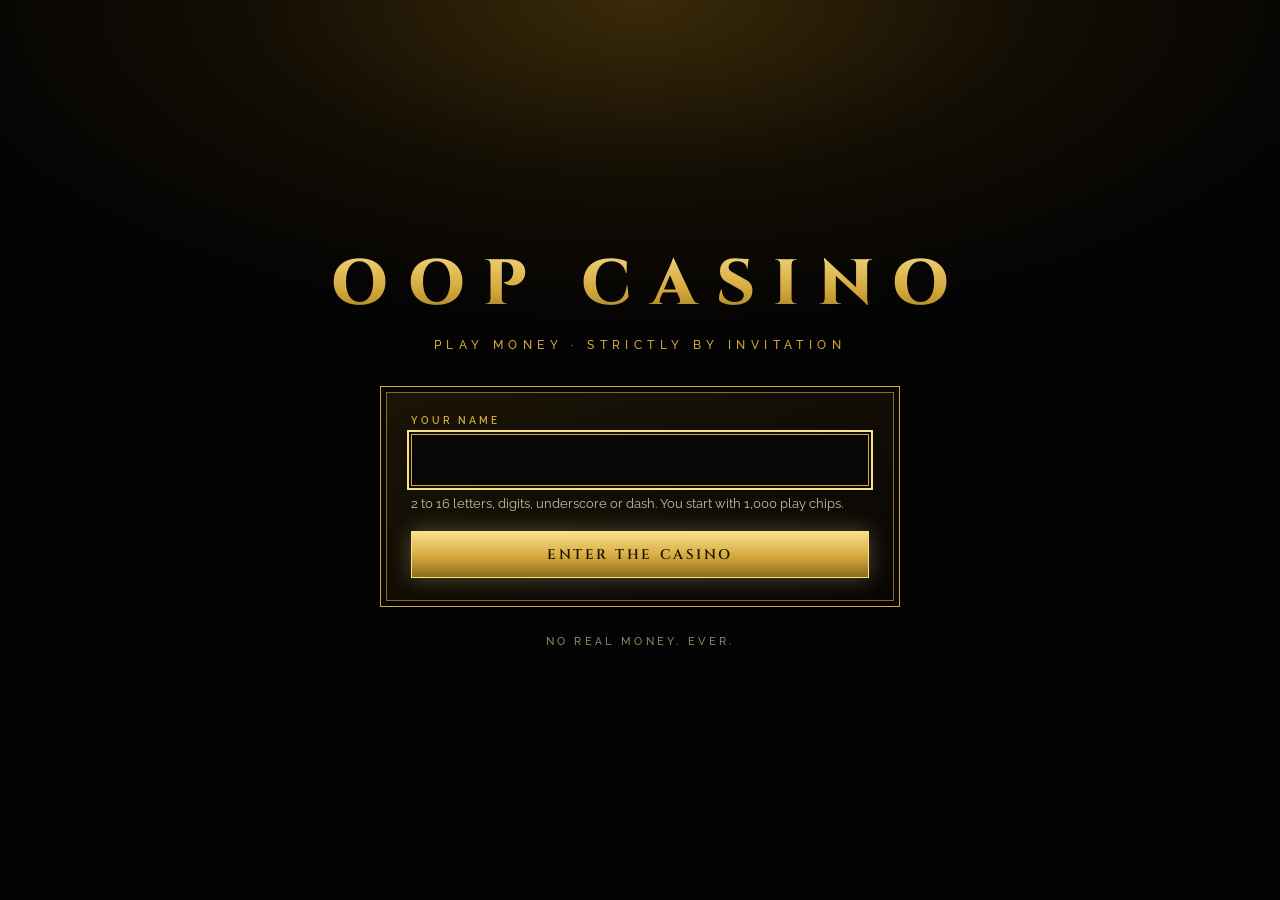
==== web/index.html @ 67c7ccb3 "Casino web app with Dockerfile for Railway deployment Co-Authored-By: Claude Opus 5.5 <noreply@anthr" ====
<!doctype html>
<html lang="en">
<head>
<meta charset="utf-8">
<meta name="viewport" content="width=device-width, initial-scale=1">
<title>OOP Casino</title>
<link rel="preconnect" href="https://fonts.googleapis.com">
<link href="https://fonts.googleapis.com/css2?family=Cinzel:wght@500;600;800&family=Raleway:wght@400;500;600;700&display=swap" rel="stylesheet">
<link rel="stylesheet" href="style.css">
<script src="app.js" defer></script>
</head>
<body>

<!-- Join screen -->
<main id="join" class="join" hidden>
  <h1 class="gold">OOP CASINO</h1>
  <p class="tagline">Play money &middot; strictly by invitation</p>
  <form id="joinForm" class="panel">
    <label for="nameInput">Your name</label>
    <input id="nameInput" class="input" type="text" maxlength="16" autocomplete="off" required>
    <p id="joinHelp" class="help">2 to 16 letters, digits, underscore or dash. You start with 1,000 play chips.</p>
    <button class="btn primary full" type="submit">Enter the casino</button>
  </form>
  <p class="fine">No real money. Ever.</p>
</main>

<!-- Lobby: list of rooms, create a room, join by code -->
<div id="lobby" class="room" hidden>
  <header class="hdr">
    <nav class="hdr-side">
      <button class="hbtn" data-drawer="rules">Rules</button>
      <button class="hbtn" data-drawer="leaderboard">Leaderboard</button>
      <button class="hbtn" data-drawer="history">History</button>
    </nav>
    <div class="brand"><h1 class="gold">OOP CASINO</h1><small>The lobby</small></div>
    <div class="hdr-side right">
      <span id="lobbyBalance" class="balance">&nbsp;</span>
      <button id="lobbyLeave" class="hbtn">Leave</button>
    </div>
  </header>
  <div class="lobby-grid">
    <section class="panel">
      <h2 class="gold">Open a room</h2>
      <form id="createForm">
        <label for="roomName">Room name</label>
        <input id="roomName" class="input" type="text" maxlength="24" autocomplete="off" placeholder="Friday night table">
        <button class="btn primary full" type="submit">Create room</button>
      </form>
      <h2 class="gold">Join with a code</h2>
      <form id="codeForm">
        <label for="roomCode">Room code</label>
        <input id="roomCode" class="input code" type="text" maxlength="5" autocomplete="off" placeholder="K7Q2X">
        <button class="btn full" type="submit">Join room</button>
      </form>
    </section>
    <section class="panel">
      <h2 class="gold">Rooms</h2>
      <div id="roomList" class="room-list"></div>
    </section>
  </div>
</div>

<!-- Table screen -->
<div id="room" class="room" hidden>
  <header class="hdr">
    <nav class="hdr-side">
      <button class="hbtn" data-drawer="rules">Rules</button>
      <button class="hbtn" data-drawer="leaderboard">Leaderboard</button>
      <button class="hbtn" data-drawer="history">History</button>
    </nav>
    <div class="brand"><h1 class="gold">OOP CASINO</h1><small id="subtitle">Play money</small></div>
    <div class="hdr-side right">
      <button id="codeBtn" class="hbtn code-chip" title="Copy the room code to invite friends">Code</button>
      <span id="balance" class="balance">&nbsp;</span>
      <button id="leaveBtn" class="hbtn">Leave room</button>
    </div>
  </header>

  <div class="middle">
    <section class="plaque" aria-label="Table log">
      <h2 class="gold">TABLE LOG</h2>
      <div id="log" class="log" aria-live="polite"></div>
    </section>
    <section class="tablearea">
      <div id="table" class="tablebox"></div>
    </section>
  </div>

  <section id="dock" class="dock" aria-live="assertive"></section>
</div>

<div id="banner" class="banner" role="status" hidden></div>

<div id="dim" class="dim" hidden></div>
<aside id="drawer" class="drawer" hidden aria-modal="true" role="dialog">
  <button id="drawerClose" class="xbtn" aria-label="Close">&times;</button>
  <div id="drawerBody"></div>
</aside>

</body>
</html>
---- web/style.css ----
/* OOP Casino - "Gold Standard" theme: black, molten gold, wine-red felt. */
:root {
  --g1: #f7e08e; --g2: #d4a93c; --g3: #8a6a1c;
  --wine: #6e1220; --wine2: #3a0912;
  --cream: #f4ead2; --muted: #c9bea2; --ink: #060505;
  --bad: #ff9aa1;
}
* { box-sizing: border-box; }
[hidden] { display: none !important; }
html, body { margin: 0; height: 100%; }
body {
  font-family: Raleway, system-ui, sans-serif; color: var(--cream);
  background: radial-gradient(ellipse 70% 45% at 50% 0, #3a2a08 0, #120d04 45%, #050404 80%) fixed, #050404;
}
button { font-family: inherit; cursor: pointer; }
button:focus-visible, input:focus-visible { outline: 2px solid var(--g1); outline-offset: 2px; }
.gold { background: linear-gradient(180deg, var(--g1), var(--g2) 55%, var(--g3)); -webkit-background-clip: text; background-clip: text; color: transparent; }

/* ---------- buttons ---------- */
.btn { font: 600 14px Cinzel, Georgia, serif; letter-spacing: .18em; text-transform: uppercase; padding: 13px 26px; min-height: 46px;
  border: 1px solid var(--g2); background: transparent; color: var(--cream); }
.btn:hover { border-color: var(--g1); }
.btn.primary { background: linear-gradient(180deg, var(--g1), var(--g2) 55%, var(--g3)); color: #1a1204; border-color: var(--g1); box-shadow: 0 0 22px rgba(247,224,142,.3); }
.btn.small { padding: 8px 14px; min-height: 36px; font-size: 11px; }
.btn.full { width: 100%; }
.btn:disabled { opacity: .35; cursor: default; }
.btn kbd { font: 500 10px Raleway, sans-serif; opacity: .65; margin-left: 6px; }
.hbtn { font: 600 11px Raleway, sans-serif; letter-spacing: .18em; text-transform: uppercase; color: var(--cream); border: 1px solid var(--g3); padding: 10px 14px; background: transparent; }
.hbtn:hover { border-color: var(--g1); }
.pill { border: 1px solid var(--g3); padding: 8px 14px; font: 600 11px Raleway, sans-serif; letter-spacing: .14em; text-transform: uppercase; color: var(--cream); background: transparent; }
.pill.on { background: var(--g2); color: #1a1204; border-color: var(--g1); }

/* ---------- join ---------- */
.join { min-height: 100%; display: flex; flex-direction: column; align-items: center; justify-content: center; padding: 24px 16px; text-align: center; }
.join h1 { margin: 0; font: 800 clamp(34px, 8vw, 64px) Cinzel, Georgia, serif; letter-spacing: .3em; padding-left: .3em; }
.tagline { margin: 10px 0 34px; font: 500 12px Raleway, sans-serif; letter-spacing: .45em; text-transform: uppercase; color: var(--g2); }
.panel { width: min(520px, 100%); text-align: left; border: 1px solid var(--g2); padding: 28px 30px;
  background: linear-gradient(160deg, #1b1406, #070605); box-shadow: inset 0 0 0 5px #070605, inset 0 0 0 6px var(--g3); }
.panel label { display: block; font: 600 10px Raleway, sans-serif; letter-spacing: .3em; text-transform: uppercase; color: var(--g2); margin-bottom: 8px; }
.input { width: 100%; height: 52px; background: #090705; border: 1px solid var(--g2); color: var(--cream); font: 500 18px Raleway, sans-serif; padding: 0 14px; }
.help { margin: 10px 0 20px; font-size: 13px; color: var(--muted); }
.help.err { color: var(--bad); }
.fine { margin-top: 28px; font: 500 11px Raleway, sans-serif; letter-spacing: .3em; text-transform: uppercase; color: #8f8466; }

/* ---------- lobby ---------- */
.lobby-grid { flex: 1; overflow-y: auto; display: grid; grid-template-columns: minmax(280px, 420px) minmax(0, 1fr); gap: 22px; align-items: start;
  width: 100%; max-width: 1200px; margin: 0 auto; padding: 26px 24px; }
.lobby-grid .panel { width: auto; }
.lobby-grid h2 { margin: 0 0 14px; font: 600 14px Cinzel, Georgia, serif; letter-spacing: .3em; text-transform: uppercase; }
.lobby-grid form { margin-bottom: 28px; display: flex; flex-direction: column; gap: 10px; }
.input.code { text-transform: uppercase; letter-spacing: .4em; font-family: Cinzel, Georgia, serif; }
.room-row { display: flex; align-items: center; gap: 14px; padding: 14px 0; border-top: 1px solid rgba(212,169,60,.22); }
.room-row .info { flex: 1; min-width: 0; }
.room-row b { display: block; font: 600 15px Cinzel, Georgia, serif; letter-spacing: .08em; white-space: nowrap; overflow: hidden; text-overflow: ellipsis; }
.room-row small { color: var(--muted); font-size: 12.5px; }
.room-row .tag { font: 600 10px Raleway, sans-serif; letter-spacing: .16em; text-transform: uppercase; padding: 4px 8px; border: 1px solid var(--g3); color: var(--g1); white-space: nowrap; }
.empty { color: var(--muted); font-size: 14px; padding: 18px 0; }
.code-chip { font-family: Cinzel, Georgia, serif; letter-spacing: .24em; color: var(--g1); }

/* ---------- room layout ---------- */
.room { height: 100%; display: flex; flex-direction: column; }
.hdr { flex: none; height: 84px; display: flex; align-items: center; justify-content: space-between; gap: 12px; padding: 0 24px; border-bottom: 1px solid var(--g3); background: linear-gradient(#000, rgba(0,0,0,.25)); }
.hdr-side { display: flex; gap: 8px; align-items: center; flex: 1; }
.hdr-side.right { justify-content: flex-end; }
.brand { text-align: center; }
.brand h1 { margin: 0; font: 800 28px Cinzel, Georgia, serif; letter-spacing: .38em; padding-left: .38em; white-space: nowrap; }
.brand small { display: block; margin-top: 3px; font: 500 10px Raleway, sans-serif; letter-spacing: .4em; text-transform: uppercase; color: var(--g2); }
.balance { font: 600 14px Cinzel, Georgia, serif; letter-spacing: .12em; color: #1a1204; background: linear-gradient(var(--g1), var(--g2) 60%, var(--g3)); padding: 10px 16px; white-space: nowrap; }

.middle { flex: 1; min-height: 0; display: grid; grid-template-columns: 290px 1fr; gap: 16px; padding: 18px 24px 0; }
.plaque { min-height: 0; display: flex; flex-direction: column; border: 1px solid var(--g2); padding: 16px 18px;
  background: linear-gradient(160deg, #1b1406, #070605); box-shadow: inset 0 0 0 5px #070605, inset 0 0 0 6px var(--g3); }
.plaque h2 { margin: 2px 0 10px; font: 600 12px Cinzel, Georgia, serif; letter-spacing: .4em; text-align: center; }
.log { flex: 1; overflow-y: auto; }
.log p { margin: 0; padding: 8px 0; border-top: 1px solid rgba(212,169,60,.22); font-size: 13.5px; line-height: 1.4; color: #e6dcc3; overflow-wrap: anywhere; }
.log p.d { color: var(--g2); font: italic 600 13px Cinzel, Georgia, serif; text-align: center; border-top: 0; padding-top: 14px; }
.log p.h { color: var(--g1); }
.log p.q { color: #a99e82; font-size: 11.5px; }
.chipcard { display: inline-block; background: var(--cream); color: #111; border-radius: 2px; padding: 0 4px; font: 700 12px Cinzel, Georgia, serif; margin: 0 1px; }
.chipcard.r { color: #a5121e; }

.tablearea { min-height: 0; display: flex; align-items: center; justify-content: center; padding: 104px 90px 64px; }
/* The table shrinks with short windows so the seats above it never reach the header. */
.tablebox { position: relative; width: min(100%, 940px, max(360px, calc((100vh - 450px) * 2.76))); aspect-ratio: 940 / 340; }

/* ---------- felt ---------- */
.felt { position: absolute; inset: 0; border-radius: 999px;
  background: radial-gradient(ellipse at 50% 40%, #8b1a2c 0, var(--wine) 45%, var(--wine2) 100%);
  box-shadow: 0 0 0 7px #0a0706, 0 0 0 9px var(--g2), 0 0 0 22px #130c06, 0 0 0 24px var(--g3), 0 40px 60px rgba(0,0,0,.8), inset 0 0 80px rgba(0,0,0,.55); }
.felt::before { content: ""; position: absolute; inset: 8%; border-radius: 999px; border: 1px dashed rgba(247,224,142,.35); }
.felt-center { position: absolute; inset: 0 0 14% 0; display: flex; flex-direction: column; align-items: center; justify-content: center; gap: 10px; text-align: center; }
.insc { font: 600 12px Cinzel, Georgia, serif; letter-spacing: .3em; color: rgba(247,224,142,.6); }
.cards-row { display: flex; gap: 10px; justify-content: center; }
.felt-title { font: 600 22px Cinzel, Georgia, serif; letter-spacing: .2em; }
.felt-sub { font-size: 14px; color: #ecdfc2; letter-spacing: .06em; }
.pot { font: 800 17px Cinzel, Georgia, serif; letter-spacing: .14em; color: var(--g1); }

/* ---------- cards ---------- */
.card { width: 66px; height: 92px; border-radius: 6px; position: relative; flex: none; background: linear-gradient(#fffaf0, #efe3c6); color: #14100a;
  font-family: Cinzel, Georgia, serif; border: 1px solid var(--g2); box-shadow: 0 6px 14px rgba(0,0,0,.55); animation: deal .25s ease-out; }
.card::before { content: attr(data-r); position: absolute; left: 7px; top: 4px; font-size: 20px; font-weight: 800; }
.card::after { content: attr(data-s); position: absolute; inset: 0; display: grid; place-items: center; font-size: 38px; padding-top: 12px; }
.card.r { color: #a5121e; }
.card.back { background: repeating-linear-gradient(45deg, #101010 0 5px, #2b2008 5px 10px); border: 3px solid var(--g2); }
.card.back::before, .card.back::after { content: none; }
.card.big { width: 90px; height: 126px; }
.card.big::before { font-size: 28px; }
.card.big::after { font-size: 52px; padding-top: 18px; }
.card.sm { width: 42px; height: 59px; border-radius: 4px; }
.card.sm::before { font-size: 14px; left: 5px; top: 2px; }
.card.sm::after { font-size: 22px; padding-top: 8px; }
.card.mini { width: 26px; height: 37px; border-width: 2px; border-radius: 3px; }
.hand { display: flex; gap: 4px; justify-content: center; flex-wrap: wrap; }
.hand.stacked .card + .card { margin-left: -12px; }
@keyframes deal { from { transform: translateY(-14px) scale(.96); opacity: 0; } to { transform: none; opacity: 1; } }

/* ---------- seats ---------- */
.seats { position: absolute; inset: 0; pointer-events: none; }
.seat { position: absolute; transform: translate(-50%, -50%); display: flex; flex-direction: column; align-items: center; gap: 4px; width: 150px; pointer-events: auto; }
.avatar { width: 50px; height: 50px; border-radius: 50%; display: grid; place-items: center; position: relative; font: 800 20px Cinzel, Georgia, serif; color: #1a1204;
  background: radial-gradient(circle at 35% 30%, var(--g1), var(--g2) 55%, var(--g3)); box-shadow: 0 0 0 3px #090705, 0 0 0 4px var(--g1), 0 6px 12px rgba(0,0,0,.6); }
.dealer-btn { position: absolute; right: -14px; bottom: -4px; width: 22px; height: 22px; border-radius: 50%; background: var(--cream); color: #111; font: 800 11px Raleway, sans-serif; display: grid; place-items: center; }
.plate { background: #090705; border: 1px solid var(--g2); padding: 4px 10px; min-width: 120px; text-align: center; }
.plate b { display: block; font: 600 12px Cinzel, Georgia, serif; letter-spacing: .1em; white-space: nowrap; overflow: hidden; text-overflow: ellipsis; }
.plate em { font-style: normal; font-size: 12px; color: var(--g1); }
.status { font: 600 10.5px Raleway, sans-serif; letter-spacing: .16em; text-transform: uppercase; color: var(--cream); text-align: center; }
.status.win { color: #1a1204; background: var(--g1); padding: 2px 8px; }
.seat.folded { opacity: .5; }
.seat.away .avatar { filter: grayscale(1); opacity: .6; }
.seat.turn .avatar { box-shadow: 0 0 0 3px #090705, 0 0 0 5px var(--g1), 0 0 28px 8px rgba(247,224,142,.55); }

/* ---------- dock ---------- */
.dock { flex: none; margin: 16px 24px 20px; min-height: 140px; border: 1px solid var(--g2); padding: 14px 28px;
  background: linear-gradient(#150f05, #060505); box-shadow: inset 0 0 0 5px #060505, inset 0 0 0 6px var(--g3);
  display: flex; align-items: center; gap: 26px; flex-wrap: wrap; }
.dock.mine-turn { border-color: var(--g1); box-shadow: inset 0 0 0 5px #060505, inset 0 0 0 6px var(--g2), 0 0 30px rgba(247,224,142,.2); }
.dock-cards { display: flex; gap: 6px; }
.dock-main { flex: 1; min-width: 260px; }
.dock-line { display: flex; justify-content: space-between; gap: 12px; font-size: 14px; color: #e6dcc3; margin-bottom: 8px; }
.dock-line b { color: var(--g1); }
.timer { height: 4px; background: #2a2008; margin-bottom: 14px; }
.timer i { display: block; height: 100%; width: 100%; background: linear-gradient(90deg, var(--g3), var(--g1)); }
.timer.urgent i { background: #e5484d; }
.controls { display: flex; gap: 10px; align-items: center; flex-wrap: wrap; }
.field-label { font: 600 10px Raleway, sans-serif; letter-spacing: .28em; text-transform: uppercase; color: var(--g2); display: block; margin-bottom: 6px; }
.num { width: 120px; height: 46px; background: #090705; border: 1px solid var(--g2); color: var(--g1); font: 700 20px Cinzel, Georgia, serif; text-align: center; }
.range { display: flex; align-items: center; gap: 10px; font-size: 13px; color: #e6dcc3; }
.range input { width: 200px; accent-color: var(--g2); }
.range b { color: var(--g1); min-width: 44px; }
.stepper { display: flex; align-items: center; gap: 10px; }
.stepper button { width: 36px; height: 36px; border: 1px solid var(--g2); background: transparent; color: var(--g1); font: 700 18px Raleway, sans-serif; }
.stepper span { font: 700 20px Cinzel, Georgia, serif; min-width: 24px; text-align: center; }
.waiting { font: 600 15px Cinzel, Georgia, serif; letter-spacing: .14em; color: var(--g1); }

/* ---------- drawer, banner ---------- */
.dim { position: fixed; inset: 0; background: rgba(0,0,0,.6); z-index: 20; }
.drawer { position: fixed; top: 0; right: 0; bottom: 0; width: min(520px, 100%); z-index: 21; overflow-y: auto; padding: 28px 30px;
  background: linear-gradient(160deg, #1b1406, #070605); border-left: 1px solid var(--g2); box-shadow: -30px 0 60px rgba(0,0,0,.7); }
.drawer h2 { margin: 0 0 18px; font: 800 22px Cinzel, Georgia, serif; letter-spacing: .22em; text-transform: uppercase; }
.drawer h3 { margin: 22px 0 8px; font: 600 12px Cinzel, Georgia, serif; letter-spacing: .3em; color: var(--g1); text-transform: uppercase; }
.drawer pre { white-space: pre-wrap; font: 14px/1.6 Raleway, sans-serif; color: #e6dcc3; margin: 0; }
.xbtn { position: absolute; right: 22px; top: 22px; width: 40px; height: 40px; border: 1px solid var(--g3); background: transparent; color: var(--cream); font-size: 22px; }
.tabs { display: flex; border-bottom: 1px solid var(--g3); margin-bottom: 16px; }
.tab { padding: 10px 16px; font: 600 11px Raleway, sans-serif; letter-spacing: .18em; text-transform: uppercase; color: var(--muted); background: transparent; border: 0; border-bottom: 3px solid transparent; }
.tab.on { color: var(--g1); border-bottom-color: var(--g1); }
.rank-row { display: flex; gap: 12px; padding: 11px 0; border-top: 1px solid rgba(212,169,60,.22); }
.rank-row .n { font: 800 18px Cinzel, Georgia, serif; color: var(--g2); width: 28px; }
.rank-row .who { flex: 1; }
.rank-row .v { font: 700 15px Cinzel, Georgia, serif; color: var(--g1); }
.rank-row .v.neg, td.neg { color: var(--bad); }
table.hist { width: 100%; border-collapse: collapse; font-size: 13px; }
table.hist th { text-align: left; font: 600 10px Raleway, sans-serif; letter-spacing: .18em; text-transform: uppercase; color: var(--g2); padding: 8px 4px; border-bottom: 1px solid var(--g3); }
table.hist td { padding: 9px 4px; border-bottom: 1px solid rgba(212,169,60,.18); }
td.pos { color: var(--g1); }
.banner { position: fixed; left: 50%; top: 96px; transform: translateX(-50%); z-index: 30; padding: 11px 22px; border: 1px solid #e5484d; background: #3a0912; color: #ffd9dc;
  font: 600 12px Raleway, sans-serif; letter-spacing: .12em; text-transform: uppercase; max-width: calc(100% - 32px); text-align: center; }
.banner.info { border-color: var(--g2); background: #1b1406; color: var(--g1); }

/* ---------- phone ---------- */
@media (max-width: 900px) {
  .hdr { height: auto; padding: 10px 12px; flex-wrap: wrap; }
  .hdr-side { flex: none; }
  .brand { order: -1; width: 100%; }
  .brand h1 { font-size: 20px; }
  .middle { display: flex; flex-direction: column; padding: 10px 12px 0; overflow-y: auto; }
  .plaque { order: 2; max-height: 170px; }
  .tablearea { padding: 0; display: block; }
  .tablebox { width: 100%; aspect-ratio: auto; display: flex; flex-direction: column; }
  .seats { order: -1; }
  .seats { position: static; display: flex; flex-wrap: wrap; justify-content: center; gap: 8px; margin-bottom: 10px; }
  .seat { position: static; transform: none; width: 104px; }
  .plate { min-width: 0; width: 100%; }
  .felt { position: relative; height: 210px; border-radius: 60px; }
  .card { width: 48px; height: 67px; }
  .card::before { font-size: 15px; left: 5px; }
  .card::after { font-size: 26px; padding-top: 8px; }
  .dock { margin: 10px 12px 12px; padding: 12px 14px; gap: 14px; }
  .lobby-grid { grid-template-columns: 1fr; padding: 14px 12px; }
  .range input { width: 140px; }
}
@media (prefers-reduced-motion: reduce) { .card { animation: none; } }
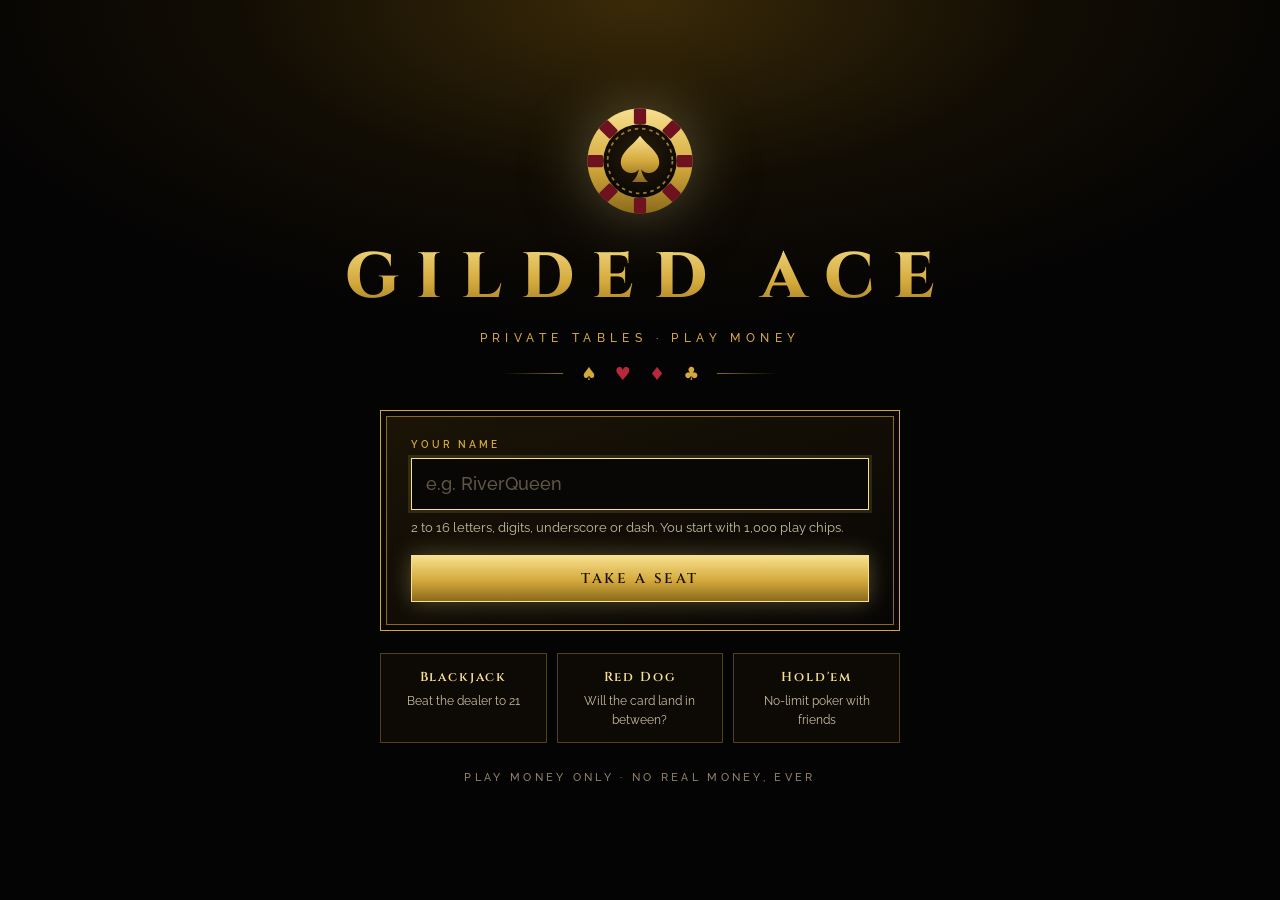
==== commit d16eca1a: "Rebrand to Gilded Ace: chip logo, favicon, polished join screen Co-Authored-By: Claude Opus 5.5 <nor" ====
--- a/web/index.html
+++ b/web/index.html
@@ -3,7 +3,14 @@
 <head>
 <meta charset="utf-8">
 <meta name="viewport" content="width=device-width, initial-scale=1">
-<title>OOP Casino</title>
+<title>Gilded Ace</title>
+<meta name="description" content="Gilded Ace: private play-money tables for Blackjack, Red Dog and Texas Hold'em with friends and bots.">
+<meta name="theme-color" content="#050404">
+<meta property="og:title" content="Gilded Ace">
+<meta property="og:description" content="Private play-money card tables. Blackjack, Red Dog and Texas Hold'em.">
+<meta property="og:image" content="/logo.svg">
+<link rel="icon" href="logo.svg" type="image/svg+xml">
+<link rel="apple-touch-icon" href="logo.svg">
 <link rel="preconnect" href="https://fonts.googleapis.com">
 <link href="https://fonts.googleapis.com/css2?family=Cinzel:wght@500;600;800&family=Raleway:wght@400;500;600;700&display=swap" rel="stylesheet">
 <link rel="stylesheet" href="style.css">
@@ -13,15 +20,22 @@
 
 <!-- Join screen -->
 <main id="join" class="join" hidden>
-  <h1 class="gold">OOP CASINO</h1>
-  <p class="tagline">Play money &middot; strictly by invitation</p>
+  <img class="logo-xl" src="logo.svg" alt="" width="112" height="112">
+  <h1 class="gold wordmark">GILDED ACE</h1>
+  <p class="tagline">Private tables &middot; play money</p>
+  <div class="suits" aria-hidden="true"><span>&spades;</span><span class="r">&hearts;</span><span class="r">&diams;</span><span>&clubs;</span></div>
   <form id="joinForm" class="panel">
     <label for="nameInput">Your name</label>
-    <input id="nameInput" class="input" type="text" maxlength="16" autocomplete="off" required>
+    <input id="nameInput" class="input" type="text" maxlength="16" autocomplete="off" placeholder="e.g. RiverQueen" required>
     <p id="joinHelp" class="help">2 to 16 letters, digits, underscore or dash. You start with 1,000 play chips.</p>
-    <button class="btn primary full" type="submit">Enter the casino</button>
+    <button class="btn primary full" type="submit">Take a seat</button>
   </form>
-  <p class="fine">No real money. Ever.</p>
+  <ul class="games" aria-label="Games at the tables">
+    <li><b>Blackjack</b><span>Beat the dealer to 21</span></li>
+    <li><b>Red Dog</b><span>Will the card land in between?</span></li>
+    <li><b>Hold'em</b><span>No-limit poker with friends</span></li>
+  </ul>
+  <p class="fine">Play money only &middot; no real money, ever</p>
 </main>
 
 <!-- Lobby: list of rooms, create a room, join by code -->
@@ -32,7 +46,7 @@
       <button class="hbtn" data-drawer="leaderboard">Leaderboard</button>
       <button class="hbtn" data-drawer="history">History</button>
     </nav>
-    <div class="brand"><h1 class="gold">OOP CASINO</h1><small>The lobby</small></div>
+    <div class="brand"><h1 class="gold"><img class="logo-sm" src="logo.svg" alt="" width="30" height="30">GILDED ACE</h1><small>The lobby</small></div>
     <div class="hdr-side right">
       <span id="lobbyBalance" class="balance">&nbsp;</span>
       <button id="lobbyLeave" class="hbtn">Leave</button>
@@ -68,7 +82,7 @@
       <button class="hbtn" data-drawer="leaderboard">Leaderboard</button>
       <button class="hbtn" data-drawer="history">History</button>
     </nav>
-    <div class="brand"><h1 class="gold">OOP CASINO</h1><small id="subtitle">Play money</small></div>
+    <div class="brand"><h1 class="gold"><img class="logo-sm" src="logo.svg" alt="" width="30" height="30">GILDED ACE</h1><small id="subtitle">Play money</small></div>
     <div class="hdr-side right">
       <button id="codeBtn" class="hbtn code-chip" title="Copy the room code to invite friends">Code</button>
       <span id="balance" class="balance">&nbsp;</span>
--- a/web/style.css
+++ b/web/style.css
@@ -1,4 +1,4 @@
-/* OOP Casino - "Gold Standard" theme: black, molten gold, wine-red felt. */
+/* Gilded Ace - "Gold Standard" theme: black, molten gold, wine-red felt. */
 :root {
   --g1: #f7e08e; --g2: #d4a93c; --g3: #8a6a1c;
   --wine: #6e1220; --wine2: #3a0912;
@@ -198,4 +198,60 @@
   .lobby-grid { grid-template-columns: 1fr; padding: 14px 12px; }
   .range input { width: 140px; }
 }
-@media (prefers-reduced-motion: reduce) { .card { animation: none; } }
+
+
+/* ---------- brand & polish ---------- */
+.logo-xl { width: 112px; height: 112px; margin-bottom: 18px; filter: drop-shadow(0 0 28px rgba(247,224,142,.35)) drop-shadow(0 12px 18px rgba(0,0,0,.7));
+  animation: chip-in .8s cubic-bezier(.2,.9,.3,1.2) both; }
+.join .wordmark { animation: rise .7s .15s ease-out both; }
+.join .tagline { margin-bottom: 18px; animation: rise .7s .25s ease-out both; }
+.join .panel, .join .games, .join .fine { animation: rise .7s .35s ease-out both; }
+.suits { display: flex; gap: 18px; margin-bottom: 26px; font-size: 18px; color: var(--g2); opacity: .8; animation: rise .7s .3s ease-out both; }
+.suits .r { color: #b8283a; }
+.suits::before, .suits::after { content: ""; width: 60px; height: 1px; align-self: center; background: linear-gradient(90deg, transparent, var(--g3)); }
+.suits::after { background: linear-gradient(90deg, var(--g3), transparent); }
+.input::placeholder { color: #5f5644; }
+.input { transition: border-color .15s, box-shadow .15s; }
+.input:focus { border-color: var(--g1); box-shadow: 0 0 0 3px rgba(247,224,142,.12); outline: none; }
+
+.games { list-style: none; margin: 22px 0 0; padding: 0; width: min(520px, 100%); display: grid; grid-template-columns: repeat(3, 1fr); gap: 10px; }
+.games li { border: 1px solid rgba(212,169,60,.35); padding: 14px 10px; background: rgba(20,14,5,.55); text-align: center; transition: border-color .2s, transform .2s; }
+.games li:hover { border-color: var(--g1); transform: translateY(-2px); }
+.games b { display: block; font: 600 13px Cinzel, Georgia, serif; letter-spacing: .14em; color: var(--g1); margin-bottom: 4px; }
+.games span { font-size: 12px; color: var(--muted); line-height: 1.35; }
+
+.brand h1 { display: inline-flex; align-items: center; gap: 12px; letter-spacing: .3em; padding-left: 0; }
+.logo-sm { width: 30px; height: 30px; flex: none; filter: drop-shadow(0 0 10px rgba(247,224,142,.3)); }
+
+.btn, .hbtn, .pill, .stepper button { transition: border-color .15s, box-shadow .15s, transform .08s, filter .15s; }
+.btn:not(:disabled):active, .hbtn:active, .stepper button:active { transform: translateY(1px); }
+.btn.primary:not(:disabled):hover { filter: brightness(1.08); box-shadow: 0 0 30px rgba(247,224,142,.45); }
+.hbtn:hover, .btn:not(.primary):not(:disabled):hover { box-shadow: 0 0 14px rgba(247,224,142,.15); }
+.room-row { transition: background .15s; }
+.room-row:hover { background: rgba(212,169,60,.05); }
+
+* { scrollbar-width: thin; scrollbar-color: var(--g3) transparent; }
+::-webkit-scrollbar { width: 8px; height: 8px; }
+::-webkit-scrollbar-thumb { background: var(--g3); }
+::-webkit-scrollbar-track { background: transparent; }
+::selection { background: var(--g2); color: #1a1204; }
+
+@keyframes chip-in { from { transform: rotate(-180deg) scale(.4); opacity: 0; } to { transform: none; opacity: 1; } }
+@keyframes rise { from { transform: translateY(10px); opacity: 0; } to { transform: none; opacity: 1; } }
+
+@media (max-width: 900px) {
+  .logo-sm { width: 22px; height: 22px; }
+  .brand h1 { gap: 8px; }
+}
+@media (max-width: 520px) {
+  .games { grid-template-columns: 1fr; }
+  .games li { display: flex; justify-content: space-between; align-items: baseline; text-align: left; gap: 10px; }
+  .logo-xl { width: 88px; height: 88px; }
+  .panel { padding: 22px 18px; }
+  .join h1.wordmark { font-size: 30px; letter-spacing: .16em; padding-left: .16em; }
+  .join .tagline { letter-spacing: .28em; }
+}
+@media (prefers-reduced-motion: reduce) {
+  .card, .logo-xl, .join .wordmark, .join .tagline, .join .panel, .join .games, .join .fine, .suits { animation: none; }
+  .games li:hover { transform: none; }
+}
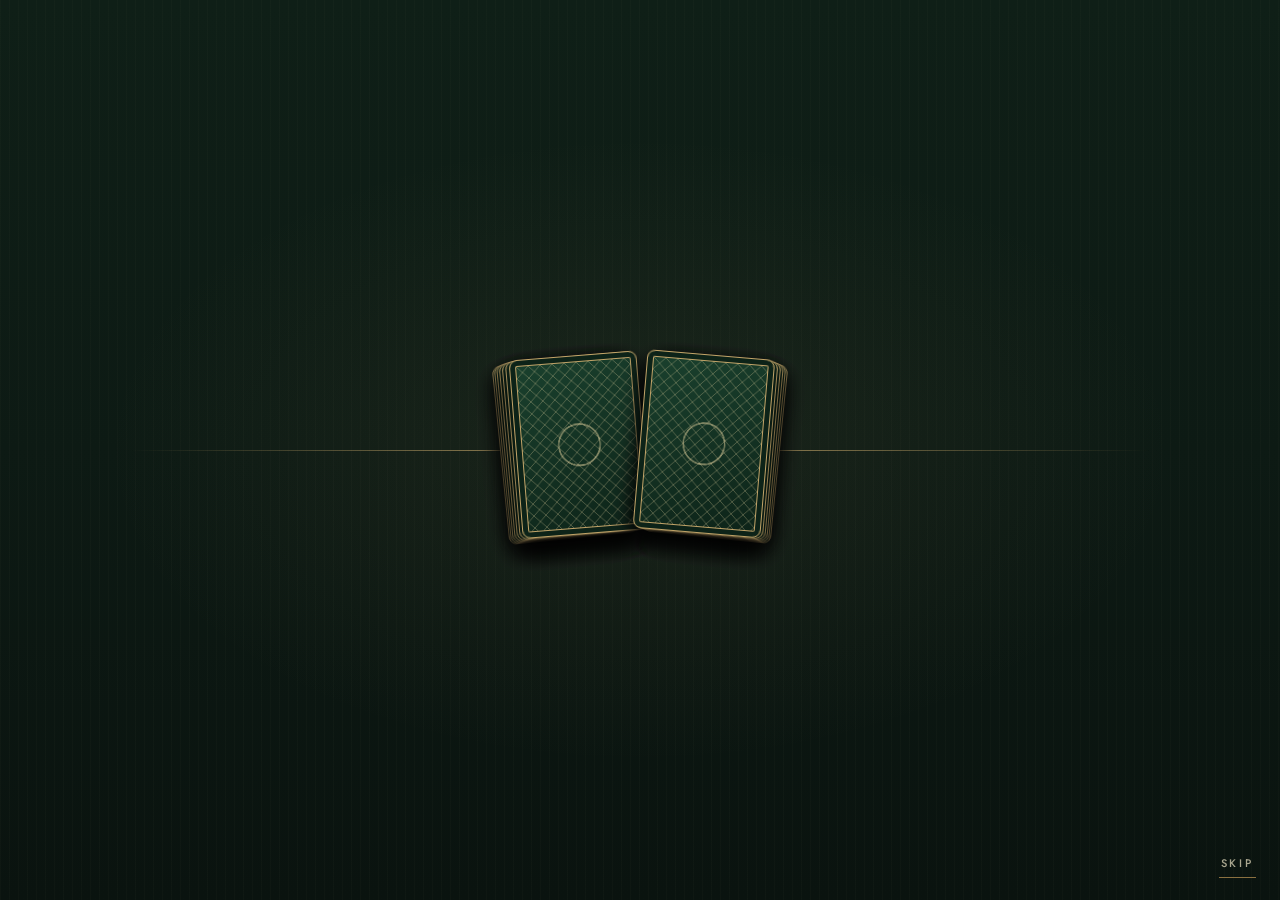
==== commit 4f445056: "Members' club redesign and card-shuffle opening sequence Racing green, ivory and brass theme with Co" ====
--- a/web/index.html
+++ b/web/index.html
@@ -4,38 +4,81 @@
 <meta charset="utf-8">
 <meta name="viewport" content="width=device-width, initial-scale=1">
 <title>Gilded Ace</title>
-<meta name="description" content="Gilded Ace: private play-money tables for Blackjack, Red Dog and Texas Hold'em with friends and bots.">
-<meta name="theme-color" content="#050404">
-<meta property="og:title" content="Gilded Ace">
+<meta name="description" content="Gilded Ace: a private card club. Play-money Blackjack, Red Dog and Texas Hold'em with friends.">
+<meta name="theme-color" content="#0b1410">
+<meta property="og:title" content="Gilded Ace · A Private Card Club">
 <meta property="og:description" content="Private play-money card tables. Blackjack, Red Dog and Texas Hold'em.">
 <meta property="og:image" content="/logo.svg">
 <link rel="icon" href="logo.svg" type="image/svg+xml">
 <link rel="apple-touch-icon" href="logo.svg">
 <link rel="preconnect" href="https://fonts.googleapis.com">
-<link href="https://fonts.googleapis.com/css2?family=Cinzel:wght@500;600;800&family=Raleway:wght@400;500;600;700&display=swap" rel="stylesheet">
+<link rel="preconnect" href="https://fonts.gstatic.com" crossorigin>
+<link href="https://fonts.googleapis.com/css2?family=Cormorant+Garamond:ital,wght@0,500;0,600;0,700;1,500;1,600&family=Cormorant+SC:wght@500;600;700&family=Jost:wght@400;500;600&display=swap" rel="stylesheet">
 <link rel="stylesheet" href="style.css">
+<script src="intro.js" defer></script>
 <script src="app.js" defer></script>
 </head>
 <body>
 
+<!-- Shared crest, drawn once and reused with <use>. -->
+<svg width="0" height="0" style="position:absolute" aria-hidden="true">
+  <defs>
+    <linearGradient id="brass" x1="0" y1="0" x2="0" y2="1">
+      <stop offset="0" stop-color="#ead7a2"/>
+      <stop offset=".5" stop-color="#c2a468"/>
+      <stop offset="1" stop-color="#8a7040"/>
+    </linearGradient>
+    <path id="crestRing" d="M100,100 m-77,0 a77,77 0 1,1 154,0 a77,77 0 1,1 -154,0"/>
+    <symbol id="spade" viewBox="0 0 64 64">
+      <path d="M32 6c-7.5 9.8-18 15.2-18 24.8 0 5.9 4.6 10 9.8 10 3.3 0 5.7-1.3 7-3.4-.6 4.9-2.9 9-6.4 11.9h15.2c-3.5-2.9-5.8-7-6.4-11.9 1.3 2.1 3.7 3.4 7 3.4 5.2 0 9.8-4.1 9.8-10C50 21.2 39.5 15.8 32 6z"/>
+    </symbol>
+    <symbol id="crest" viewBox="0 0 200 200">
+      <circle cx="100" cy="100" r="97" fill="#0e2119" stroke="url(#brass)" stroke-width="1.6"/>
+      <circle cx="100" cy="100" r="91" fill="none" stroke="url(#brass)" stroke-width=".6"/>
+      <text fill="url(#brass)" font-family="'Cormorant SC', Georgia, serif" font-size="13" font-weight="600" letter-spacing="2">
+        <textPath href="#crestRing" textLength="470" lengthAdjust="spacing">Gilded Ace · A Private Card Club · Est. MMXXVI ·</textPath>
+      </text>
+      <circle cx="100" cy="100" r="64" fill="none" stroke="url(#brass)" stroke-width="1.2"/>
+      <circle cx="100" cy="100" r="60" fill="none" stroke="url(#brass)" stroke-width=".5" stroke-dasharray="1.5 3"/>
+      <use href="#spade" x="62" y="58" width="76" height="76" fill="url(#brass)"/>
+      <path d="M78 146h44" stroke="url(#brass)" stroke-width=".8"/>
+      <path d="M100 142l3 4-3 4-3-4z" fill="url(#brass)"/>
+    </symbol>
+  </defs>
+</svg>
+
+<!-- Opening sequence (intro.js). Removed from the page once it finishes. -->
+<div id="intro" class="intro" aria-hidden="true">
+  <div class="intro-curtain top"></div>
+  <div class="intro-curtain bottom"></div>
+  <div class="intro-stage">
+    <div class="intro-line"></div>
+    <div id="introDeck" class="intro-deck"></div>
+    <svg class="intro-crest" viewBox="0 0 200 200"><use href="#crest"/></svg>
+    <div class="intro-word">Gilded Ace</div>
+    <div class="intro-tag">A private card club</div>
+  </div>
+  <button id="introSkip" class="intro-skip" type="button">Skip</button>
+</div>
+
 <!-- Join screen -->
 <main id="join" class="join" hidden>
-  <img class="logo-xl" src="logo.svg" alt="" width="112" height="112">
-  <h1 class="gold wordmark">GILDED ACE</h1>
-  <p class="tagline">Private tables &middot; play money</p>
-  <div class="suits" aria-hidden="true"><span>&spades;</span><span class="r">&hearts;</span><span class="r">&diams;</span><span>&clubs;</span></div>
+  <svg class="crest-xl" viewBox="0 0 200 200" role="img" aria-label="Gilded Ace crest"><use href="#crest"/></svg>
+  <h1 class="wordmark">Gilded Ace</h1>
+  <p class="tagline">A private card club</p>
+  <div class="rule" aria-hidden="true"><span>&spades;</span></div>
   <form id="joinForm" class="panel">
-    <label for="nameInput">Your name</label>
-    <input id="nameInput" class="input" type="text" maxlength="16" autocomplete="off" placeholder="e.g. RiverQueen" required>
-    <p id="joinHelp" class="help">2 to 16 letters, digits, underscore or dash. You start with 1,000 play chips.</p>
-    <button class="btn primary full" type="submit">Take a seat</button>
+    <label for="nameInput">Your name, for the register</label>
+    <input id="nameInput" class="input" type="text" maxlength="16" autocomplete="off" placeholder="e.g. Whitmore" required>
+    <p id="joinHelp" class="help">2 to 16 letters, digits, underscore or dash. Members begin with 1,000 house chips.</p>
+    <button class="btn primary full" type="submit">Take your seat</button>
   </form>
   <ul class="games" aria-label="Games at the tables">
-    <li><b>Blackjack</b><span>Beat the dealer to 21</span></li>
-    <li><b>Red Dog</b><span>Will the card land in between?</span></li>
-    <li><b>Hold'em</b><span>No-limit poker with friends</span></li>
+    <li><i>I</i><b>Blackjack</b><span>Twenty-one, dealer stands on seventeen</span></li>
+    <li><i>II</i><b>Red Dog</b><span>Wager on the card between</span></li>
+    <li><i>III</i><b>Hold'em</b><span>No-limit poker among friends</span></li>
   </ul>
-  <p class="fine">Play money only &middot; no real money, ever</p>
+  <p class="fine">Play money only &middot; membership is complimentary</p>
 </main>
 
 <!-- Lobby: list of rooms, create a room, join by code -->
@@ -46,7 +89,7 @@
       <button class="hbtn" data-drawer="leaderboard">Leaderboard</button>
       <button class="hbtn" data-drawer="history">History</button>
     </nav>
-    <div class="brand"><h1 class="gold"><img class="logo-sm" src="logo.svg" alt="" width="30" height="30">GILDED ACE</h1><small>The lobby</small></div>
+    <div class="brand"><h1><img class="logo-sm" src="logo.svg" alt="" width="34" height="34">Gilded Ace</h1><small>The drawing room</small></div>
     <div class="hdr-side right">
       <span id="lobbyBalance" class="balance">&nbsp;</span>
       <button id="lobbyLeave" class="hbtn">Leave</button>
@@ -54,13 +97,13 @@
   </header>
   <div class="lobby-grid">
     <section class="panel">
-      <h2 class="gold">Open a room</h2>
+      <h2>Open a room</h2>
       <form id="createForm">
         <label for="roomName">Room name</label>
-        <input id="roomName" class="input" type="text" maxlength="24" autocomplete="off" placeholder="Friday night table">
+        <input id="roomName" class="input" type="text" maxlength="24" autocomplete="off" placeholder="The Library">
         <button class="btn primary full" type="submit">Create room</button>
       </form>
-      <h2 class="gold">Join with a code</h2>
+      <h2>Join with a code</h2>
       <form id="codeForm">
         <label for="roomCode">Room code</label>
         <input id="roomCode" class="input code" type="text" maxlength="5" autocomplete="off" placeholder="K7Q2X">
@@ -68,7 +111,7 @@
       </form>
     </section>
     <section class="panel">
-      <h2 class="gold">Rooms</h2>
+      <h2>Rooms</h2>
       <div id="roomList" class="room-list"></div>
     </section>
   </div>
@@ -82,7 +125,7 @@
       <button class="hbtn" data-drawer="leaderboard">Leaderboard</button>
       <button class="hbtn" data-drawer="history">History</button>
     </nav>
-    <div class="brand"><h1 class="gold"><img class="logo-sm" src="logo.svg" alt="" width="30" height="30">GILDED ACE</h1><small id="subtitle">Play money</small></div>
+    <div class="brand"><h1><img class="logo-sm" src="logo.svg" alt="" width="34" height="34">Gilded Ace</h1><small id="subtitle">Play money</small></div>
     <div class="hdr-side right">
       <button id="codeBtn" class="hbtn code-chip" title="Copy the room code to invite friends">Code</button>
       <span id="balance" class="balance">&nbsp;</span>
@@ -92,7 +135,7 @@
 
   <div class="middle">
     <section class="plaque" aria-label="Table log">
-      <h2 class="gold">TABLE LOG</h2>
+      <h2>The Ledger</h2>
       <div id="log" class="log" aria-live="polite"></div>
     </section>
     <section class="tablearea">
--- a/web/style.css
+++ b/web/style.css
@@ -1,257 +1,332 @@
-/* Gilded Ace - "Gold Standard" theme: black, molten gold, wine-red felt. */
+/* Gilded Ace - "Members' Club" theme: racing green, ivory, antique brass, mahogany. */
 :root {
-  --g1: #f7e08e; --g2: #d4a93c; --g3: #8a6a1c;
-  --wine: #6e1220; --wine2: #3a0912;
-  --cream: #f4ead2; --muted: #c9bea2; --ink: #060505;
-  --bad: #ff9aa1;
+  --ink: #0b1410;          /* page */
+  --green: #10241b;        /* panels */
+  --green-2: #16301f;
+  --felt-hi: #2b6046; --felt: #1a4430; --felt-lo: #0e271b;
+  --wood-hi: #6a3a22; --wood: #4a2616; --wood-lo: #2a140b;
+  --ivory: #efe6d0; --ivory-2: #e3d6b6; --muted: #a9a68f;
+  --brass-hi: #ead7a2; --brass: #c2a468; --brass-lo: #8a7040;
+  --oxblood: #6b1d24; --oxblood-hi: #8c2a32;
+  --bad: #e7a1a1;
+  --line: rgba(194,164,104,.28);
+  --serif: 'Cormorant Garamond', Garamond, Georgia, serif;
+  --caps: 'Cormorant SC', 'Cormorant Garamond', Georgia, serif;
+  --sans: Jost, 'Helvetica Neue', system-ui, sans-serif;
+  --ease: cubic-bezier(.2,.8,.2,1);
 }
 * { box-sizing: border-box; }
 [hidden] { display: none !important; }
 html, body { margin: 0; height: 100%; }
 body {
-  font-family: Raleway, system-ui, sans-serif; color: var(--cream);
-  background: radial-gradient(ellipse 70% 45% at 50% 0, #3a2a08 0, #120d04 45%, #050404 80%) fixed, #050404;
+  font-family: var(--sans); color: var(--ivory); background-color: var(--ink);
+  background-image:
+    radial-gradient(ellipse 80% 55% at 50% -10%, rgba(194,164,104,.10), transparent 60%),
+    radial-gradient(ellipse 120% 90% at 50% 120%, rgba(0,0,0,.6), transparent 60%),
+    repeating-linear-gradient(90deg, rgba(234,215,162,.022) 0 1px, transparent 1px 9px),
+    linear-gradient(180deg, #0f1f17, #0b1410 60%);
+  background-attachment: fixed;
+  -webkit-font-smoothing: antialiased;
 }
 button { font-family: inherit; cursor: pointer; }
-button:focus-visible, input:focus-visible { outline: 2px solid var(--g1); outline-offset: 2px; }
-.gold { background: linear-gradient(180deg, var(--g1), var(--g2) 55%, var(--g3)); -webkit-background-clip: text; background-clip: text; color: transparent; }
+button:focus-visible, input:focus-visible { outline: 1px solid var(--brass-hi); outline-offset: 3px; }
+.gold { color: var(--brass); }
+::selection { background: var(--brass); color: var(--ink); }
+* { scrollbar-width: thin; scrollbar-color: var(--brass-lo) transparent; }
+::-webkit-scrollbar { width: 8px; height: 8px; }
+::-webkit-scrollbar-thumb { background: var(--brass-lo); }
+::-webkit-scrollbar-track { background: transparent; }
 
 /* ---------- buttons ---------- */
-.btn { font: 600 14px Cinzel, Georgia, serif; letter-spacing: .18em; text-transform: uppercase; padding: 13px 26px; min-height: 46px;
-  border: 1px solid var(--g2); background: transparent; color: var(--cream); }
-.btn:hover { border-color: var(--g1); }
-.btn.primary { background: linear-gradient(180deg, var(--g1), var(--g2) 55%, var(--g3)); color: #1a1204; border-color: var(--g1); box-shadow: 0 0 22px rgba(247,224,142,.3); }
-.btn.small { padding: 8px 14px; min-height: 36px; font-size: 11px; }
+.btn { font: 600 15px var(--caps); letter-spacing: .2em; padding: 12px 26px; min-height: 48px;
+  border: 1px solid var(--brass-lo); background: transparent; color: var(--ivory);
+  transition: border-color .2s, background .2s, color .2s, transform .08s; }
+.btn:not(:disabled):hover { border-color: var(--brass); background: rgba(194,164,104,.06); }
+.btn.primary { background: linear-gradient(180deg, var(--brass-hi), var(--brass) 50%, #a88b52); color: #14211a; border-color: var(--brass-hi);
+  box-shadow: inset 0 1px 0 rgba(255,255,255,.35), 0 8px 20px rgba(0,0,0,.35); }
+.btn.primary:not(:disabled):hover { background: linear-gradient(180deg, #f3e3b6, var(--brass-hi) 50%, var(--brass)); }
+.btn:not(:disabled):active { transform: translateY(1px); }
+.btn.small { padding: 7px 14px; min-height: 36px; font-size: 13px; }
 .btn.full { width: 100%; }
 .btn:disabled { opacity: .35; cursor: default; }
-.btn kbd { font: 500 10px Raleway, sans-serif; opacity: .65; margin-left: 6px; }
-.hbtn { font: 600 11px Raleway, sans-serif; letter-spacing: .18em; text-transform: uppercase; color: var(--cream); border: 1px solid var(--g3); padding: 10px 14px; background: transparent; }
-.hbtn:hover { border-color: var(--g1); }
-.pill { border: 1px solid var(--g3); padding: 8px 14px; font: 600 11px Raleway, sans-serif; letter-spacing: .14em; text-transform: uppercase; color: var(--cream); background: transparent; }
-.pill.on { background: var(--g2); color: #1a1204; border-color: var(--g1); }
+.btn kbd { font: 500 10px var(--sans); opacity: .6; margin-left: 6px; letter-spacing: .05em; }
+.hbtn { font: 500 11px var(--sans); letter-spacing: .22em; text-transform: uppercase; color: var(--ivory-2); border: 0; border-bottom: 1px solid transparent;
+  padding: 10px 4px; margin: 0 6px; background: transparent; transition: color .2s, border-color .2s; }
+.hbtn:hover { color: var(--brass-hi); border-bottom-color: var(--brass); }
+.pill { border: 1px solid var(--brass-lo); padding: 8px 14px; font: 500 11px var(--sans); letter-spacing: .16em; text-transform: uppercase; color: var(--ivory-2); background: transparent; transition: all .2s; }
+.pill:hover { border-color: var(--brass); }
+.pill.on { background: var(--brass); color: #14211a; border-color: var(--brass-hi); }
 
 /* ---------- join ---------- */
-.join { min-height: 100%; display: flex; flex-direction: column; align-items: center; justify-content: center; padding: 24px 16px; text-align: center; }
-.join h1 { margin: 0; font: 800 clamp(34px, 8vw, 64px) Cinzel, Georgia, serif; letter-spacing: .3em; padding-left: .3em; }
-.tagline { margin: 10px 0 34px; font: 500 12px Raleway, sans-serif; letter-spacing: .45em; text-transform: uppercase; color: var(--g2); }
-.panel { width: min(520px, 100%); text-align: left; border: 1px solid var(--g2); padding: 28px 30px;
-  background: linear-gradient(160deg, #1b1406, #070605); box-shadow: inset 0 0 0 5px #070605, inset 0 0 0 6px var(--g3); }
-.panel label { display: block; font: 600 10px Raleway, sans-serif; letter-spacing: .3em; text-transform: uppercase; color: var(--g2); margin-bottom: 8px; }
-.input { width: 100%; height: 52px; background: #090705; border: 1px solid var(--g2); color: var(--cream); font: 500 18px Raleway, sans-serif; padding: 0 14px; }
-.help { margin: 10px 0 20px; font-size: 13px; color: var(--muted); }
+.join { min-height: 100%; display: flex; flex-direction: column; align-items: center; justify-content: center; padding: 40px 16px; text-align: center; }
+.crest-xl { width: 132px; height: 132px; margin-bottom: 22px; filter: drop-shadow(0 14px 24px rgba(0,0,0,.6)); animation: rise .9s var(--ease) both; }
+.wordmark { margin: 0; font: 600 clamp(40px, 8vw, 76px)/1 var(--serif); letter-spacing: .14em; padding-left: .14em; text-transform: uppercase;
+  color: var(--ivory); text-shadow: 0 2px 0 rgba(0,0,0,.4); animation: rise .9s .1s var(--ease) both; }
+.tagline { margin: 14px 0 0; font: italic 500 20px var(--serif); letter-spacing: .06em; color: var(--brass); animation: rise .9s .2s var(--ease) both; }
+.rule { display: flex; align-items: center; gap: 16px; margin: 22px 0 30px; color: var(--brass); font-size: 14px; animation: rise .9s .25s var(--ease) both; }
+.rule::before, .rule::after { content: ""; width: 90px; height: 1px; background: linear-gradient(90deg, transparent, var(--brass)); }
+.rule::after { background: linear-gradient(90deg, var(--brass), transparent); }
+.panel { width: min(520px, 100%); text-align: left; padding: 30px 32px; position: relative;
+  background: linear-gradient(170deg, rgba(22,48,31,.92), rgba(12,26,19,.96));
+  border: 1px solid var(--brass-lo); box-shadow: inset 0 0 0 4px rgba(11,20,16,.9), inset 0 0 0 5px var(--line), 0 30px 60px rgba(0,0,0,.45); }
+.join .panel { animation: rise .9s .32s var(--ease) both; }
+.panel label { display: block; font: 500 10.5px var(--sans); letter-spacing: .28em; text-transform: uppercase; color: var(--brass); margin-bottom: 10px; }
+.input { width: 100%; height: 52px; background: rgba(5,12,9,.6); border: 0; border-bottom: 1px solid var(--brass-lo); color: var(--ivory);
+  font: 500 22px var(--serif); padding: 0 4px; transition: border-color .2s, background .2s; }
+.input::placeholder { color: #5d6656; font-style: italic; }
+.input:focus { outline: none; border-bottom-color: var(--brass-hi); background: rgba(5,12,9,.85); }
+.help { margin: 12px 0 22px; font-size: 13px; line-height: 1.5; color: var(--muted); }
 .help.err { color: var(--bad); }
-.fine { margin-top: 28px; font: 500 11px Raleway, sans-serif; letter-spacing: .3em; text-transform: uppercase; color: #8f8466; }
+.games { list-style: none; margin: 26px 0 0; padding: 0; width: min(520px, 100%); display: grid; grid-template-columns: repeat(3, 1fr); gap: 1px;
+  background: var(--line); border: 1px solid var(--line); animation: rise .9s .4s var(--ease) both; }
+.games li { background: rgba(11,20,16,.92); padding: 16px 12px 18px; text-align: center; transition: background .25s; }
+.games li:hover { background: rgba(22,48,31,.95); }
+.games i { display: block; font: italic 500 13px var(--serif); color: var(--brass-lo); margin-bottom: 2px; }
+.games b { display: block; font: 600 19px var(--caps); letter-spacing: .08em; color: var(--ivory); margin-bottom: 4px; }
+.games span { font-size: 12px; color: var(--muted); line-height: 1.4; }
+.fine { margin-top: 30px; font: italic 500 15px var(--serif); letter-spacing: .04em; color: #7f8573; animation: rise .9s .45s var(--ease) both; }
 
 /* ---------- lobby ---------- */
-.lobby-grid { flex: 1; overflow-y: auto; display: grid; grid-template-columns: minmax(280px, 420px) minmax(0, 1fr); gap: 22px; align-items: start;
-  width: 100%; max-width: 1200px; margin: 0 auto; padding: 26px 24px; }
+.lobby-grid { flex: 1; overflow-y: auto; display: grid; grid-template-columns: minmax(280px, 420px) minmax(0, 1fr); gap: 24px; align-items: start;
+  width: 100%; max-width: 1200px; margin: 0 auto; padding: 30px 24px; }
 .lobby-grid .panel { width: auto; }
-.lobby-grid h2 { margin: 0 0 14px; font: 600 14px Cinzel, Georgia, serif; letter-spacing: .3em; text-transform: uppercase; }
-.lobby-grid form { margin-bottom: 28px; display: flex; flex-direction: column; gap: 10px; }
-.input.code { text-transform: uppercase; letter-spacing: .4em; font-family: Cinzel, Georgia, serif; }
-.room-row { display: flex; align-items: center; gap: 14px; padding: 14px 0; border-top: 1px solid rgba(212,169,60,.22); }
+.lobby-grid h2 { margin: 0 0 16px; font: 600 24px var(--serif); letter-spacing: .04em; color: var(--ivory); }
+.lobby-grid h2::after { content: ""; display: block; width: 36px; height: 1px; background: var(--brass); margin-top: 8px; }
+.lobby-grid form { margin-bottom: 30px; display: flex; flex-direction: column; gap: 12px; }
+.input.code { text-transform: uppercase; letter-spacing: .4em; font-family: var(--caps); }
+.room-row { display: flex; align-items: center; gap: 14px; padding: 16px 8px; border-top: 1px solid var(--line); transition: background .2s; }
+.room-row:hover { background: rgba(194,164,104,.04); }
 .room-row .info { flex: 1; min-width: 0; }
-.room-row b { display: block; font: 600 15px Cinzel, Georgia, serif; letter-spacing: .08em; white-space: nowrap; overflow: hidden; text-overflow: ellipsis; }
+.room-row b { display: block; font: 600 20px var(--serif); white-space: nowrap; overflow: hidden; text-overflow: ellipsis; }
 .room-row small { color: var(--muted); font-size: 12.5px; }
-.room-row .tag { font: 600 10px Raleway, sans-serif; letter-spacing: .16em; text-transform: uppercase; padding: 4px 8px; border: 1px solid var(--g3); color: var(--g1); white-space: nowrap; }
-.empty { color: var(--muted); font-size: 14px; padding: 18px 0; }
-.code-chip { font-family: Cinzel, Georgia, serif; letter-spacing: .24em; color: var(--g1); }
+.room-row .tag { font: 500 10px var(--sans); letter-spacing: .18em; text-transform: uppercase; padding: 4px 8px; border: 1px solid var(--brass-lo); color: var(--brass-hi); white-space: nowrap; }
+.empty { color: var(--muted); font: italic 500 17px var(--serif); padding: 18px 0; }
+.code-chip { font-family: var(--caps); font-size: 14px; letter-spacing: .26em; color: var(--brass-hi); }
 
 /* ---------- room layout ---------- */
-.room { height: 100%; display: flex; flex-direction: column; }
-.hdr { flex: none; height: 84px; display: flex; align-items: center; justify-content: space-between; gap: 12px; padding: 0 24px; border-bottom: 1px solid var(--g3); background: linear-gradient(#000, rgba(0,0,0,.25)); }
-.hdr-side { display: flex; gap: 8px; align-items: center; flex: 1; }
-.hdr-side.right { justify-content: flex-end; }
+.room { height: 100%; display: flex; flex-direction: column; animation: fade .5s ease both; }
+.hdr { flex: none; height: 84px; display: flex; align-items: center; justify-content: space-between; gap: 12px; padding: 0 24px;
+  border-bottom: 1px solid var(--line); background: linear-gradient(rgba(5,12,9,.9), rgba(11,20,16,.4)); box-shadow: 0 1px 0 rgba(0,0,0,.5); }
+.hdr-side { display: flex; gap: 4px; align-items: center; flex: 1; }
+.hdr-side.right { justify-content: flex-end; gap: 10px; }
 .brand { text-align: center; }
-.brand h1 { margin: 0; font: 800 28px Cinzel, Georgia, serif; letter-spacing: .38em; padding-left: .38em; white-space: nowrap; }
-.brand small { display: block; margin-top: 3px; font: 500 10px Raleway, sans-serif; letter-spacing: .4em; text-transform: uppercase; color: var(--g2); }
-.balance { font: 600 14px Cinzel, Georgia, serif; letter-spacing: .12em; color: #1a1204; background: linear-gradient(var(--g1), var(--g2) 60%, var(--g3)); padding: 10px 16px; white-space: nowrap; }
-
-.middle { flex: 1; min-height: 0; display: grid; grid-template-columns: 290px 1fr; gap: 16px; padding: 18px 24px 0; }
-.plaque { min-height: 0; display: flex; flex-direction: column; border: 1px solid var(--g2); padding: 16px 18px;
-  background: linear-gradient(160deg, #1b1406, #070605); box-shadow: inset 0 0 0 5px #070605, inset 0 0 0 6px var(--g3); }
-.plaque h2 { margin: 2px 0 10px; font: 600 12px Cinzel, Georgia, serif; letter-spacing: .4em; text-align: center; }
+.brand h1 { margin: 0; display: inline-flex; align-items: center; gap: 12px; font: 600 28px/1 var(--serif); letter-spacing: .16em; text-transform: uppercase; color: var(--ivory); white-space: nowrap; }
+.brand small { display: block; margin-top: 4px; font: italic 500 14px var(--serif); letter-spacing: .06em; color: var(--brass); }
+.logo-sm { width: 34px; height: 34px; flex: none; }
+.balance { font: 600 17px var(--caps); letter-spacing: .1em; color: var(--brass-hi); border: 1px solid var(--brass-lo); padding: 8px 16px; white-space: nowrap; background: rgba(5,12,9,.5); }
+
+.middle { flex: 1; min-height: 0; display: grid; grid-template-columns: 290px 1fr; gap: 18px; padding: 18px 24px 0; }
+.plaque { min-height: 0; display: flex; flex-direction: column; padding: 16px 18px;
+  background: linear-gradient(170deg, rgba(22,48,31,.92), rgba(12,26,19,.96));
+  border: 1px solid var(--brass-lo); box-shadow: inset 0 0 0 4px rgba(11,20,16,.9), inset 0 0 0 5px var(--line); }
+.plaque h2 { margin: 2px 0 10px; font: 600 20px var(--serif); letter-spacing: .08em; text-align: center; color: var(--ivory); }
 .log { flex: 1; overflow-y: auto; }
-.log p { margin: 0; padding: 8px 0; border-top: 1px solid rgba(212,169,60,.22); font-size: 13.5px; line-height: 1.4; color: #e6dcc3; overflow-wrap: anywhere; }
-.log p.d { color: var(--g2); font: italic 600 13px Cinzel, Georgia, serif; text-align: center; border-top: 0; padding-top: 14px; }
-.log p.h { color: var(--g1); }
-.log p.q { color: #a99e82; font-size: 11.5px; }
-.chipcard { display: inline-block; background: var(--cream); color: #111; border-radius: 2px; padding: 0 4px; font: 700 12px Cinzel, Georgia, serif; margin: 0 1px; }
-.chipcard.r { color: #a5121e; }
+.log p { margin: 0; padding: 8px 0; border-top: 1px solid var(--line); font-size: 13.5px; line-height: 1.45; color: var(--ivory-2); overflow-wrap: anywhere; }
+.log p.d { color: var(--brass); font: italic 600 16px var(--serif); text-align: center; border-top: 0; padding-top: 14px; }
+.log p.h { color: var(--brass-hi); }
+.log p.q { color: #868a76; font-size: 11.5px; }
+.chipcard { display: inline-block; background: var(--ivory); color: #15130f; border-radius: 2px; padding: 0 4px; font: 700 13px var(--caps); margin: 0 1px; }
+.chipcard.r { color: #9b1b25; }
 
 .tablearea { min-height: 0; display: flex; align-items: center; justify-content: center; padding: 104px 90px 64px; }
 /* The table shrinks with short windows so the seats above it never reach the header. */
 .tablebox { position: relative; width: min(100%, 940px, max(360px, calc((100vh - 450px) * 2.76))); aspect-ratio: 940 / 340; }
 
-/* ---------- felt ---------- */
+/* ---------- felt: green baize on a mahogany rail with a brass inlay ---------- */
 .felt { position: absolute; inset: 0; border-radius: 999px;
-  background: radial-gradient(ellipse at 50% 40%, #8b1a2c 0, var(--wine) 45%, var(--wine2) 100%);
-  box-shadow: 0 0 0 7px #0a0706, 0 0 0 9px var(--g2), 0 0 0 22px #130c06, 0 0 0 24px var(--g3), 0 40px 60px rgba(0,0,0,.8), inset 0 0 80px rgba(0,0,0,.55); }
-.felt::before { content: ""; position: absolute; inset: 8%; border-radius: 999px; border: 1px dashed rgba(247,224,142,.35); }
-.felt-center { position: absolute; inset: 0 0 14% 0; display: flex; flex-direction: column; align-items: center; justify-content: center; gap: 10px; text-align: center; }
-.insc { font: 600 12px Cinzel, Georgia, serif; letter-spacing: .3em; color: rgba(247,224,142,.6); }
+  background:
+    radial-gradient(ellipse at 50% 38%, var(--felt-hi) 0, var(--felt) 48%, var(--felt-lo) 100%);
+  box-shadow:
+    0 0 0 2px var(--brass-lo),
+    0 0 0 16px var(--wood),
+    0 0 0 17px var(--wood-hi),
+    0 0 0 19px var(--brass),
+    0 0 0 20px var(--wood-lo),
+    0 40px 70px rgba(0,0,0,.75),
+    inset 0 0 90px rgba(0,0,0,.5); }
+.felt::before { content: ""; position: absolute; inset: 9%; border-radius: 999px; border: 1px solid rgba(234,215,162,.22); }
+.felt::after { content: ""; position: absolute; inset: 0; border-radius: inherit; pointer-events: none; opacity: .5;
+  background: repeating-radial-gradient(circle at 30% 20%, rgba(255,255,255,.012) 0 1px, transparent 1px 3px); }
+.felt-center { position: absolute; inset: 0 0 14% 0; display: flex; flex-direction: column; align-items: center; justify-content: center; gap: 10px; text-align: center; z-index: 1; }
+.insc { font: 600 13px var(--caps); letter-spacing: .26em; color: rgba(234,215,162,.6); }
 .cards-row { display: flex; gap: 10px; justify-content: center; }
-.felt-title { font: 600 22px Cinzel, Georgia, serif; letter-spacing: .2em; }
-.felt-sub { font-size: 14px; color: #ecdfc2; letter-spacing: .06em; }
-.pot { font: 800 17px Cinzel, Georgia, serif; letter-spacing: .14em; color: var(--g1); }
+.felt-title { font: italic 600 30px var(--serif); letter-spacing: .03em; color: var(--ivory); }
+.felt-sub { font-size: 14px; color: var(--ivory-2); letter-spacing: .04em; }
+.pot { font: 700 20px var(--caps); letter-spacing: .12em; color: var(--brass-hi); }
 
 /* ---------- cards ---------- */
-.card { width: 66px; height: 92px; border-radius: 6px; position: relative; flex: none; background: linear-gradient(#fffaf0, #efe3c6); color: #14100a;
-  font-family: Cinzel, Georgia, serif; border: 1px solid var(--g2); box-shadow: 0 6px 14px rgba(0,0,0,.55); animation: deal .25s ease-out; }
-.card::before { content: attr(data-r); position: absolute; left: 7px; top: 4px; font-size: 20px; font-weight: 800; }
+.card { width: 66px; height: 92px; border-radius: 6px; position: relative; flex: none; color: #15130f;
+  background: linear-gradient(160deg, #fbf6e8, #ece2c8); font-family: var(--caps);
+  border: 1px solid #cdbb8d; box-shadow: inset 0 0 0 3px #fbf6e8, inset 0 0 0 4px rgba(138,112,64,.35), 0 6px 14px rgba(0,0,0,.5); animation: deal .3s var(--ease); }
+.card::before { content: attr(data-r); position: absolute; left: 8px; top: 4px; font-size: 21px; font-weight: 700; }
 .card::after { content: attr(data-s); position: absolute; inset: 0; display: grid; place-items: center; font-size: 38px; padding-top: 12px; }
-.card.r { color: #a5121e; }
-.card.back { background: repeating-linear-gradient(45deg, #101010 0 5px, #2b2008 5px 10px); border: 3px solid var(--g2); }
+.card.r { color: #9b1b25; }
+.card.back { border: 1px solid var(--brass);
+  background:
+    linear-gradient(45deg, transparent 46%, rgba(234,215,162,.35) 47% 53%, transparent 54%) 0 0 / 10px 10px,
+    linear-gradient(-45deg, transparent 46%, rgba(234,215,162,.35) 47% 53%, transparent 54%) 0 0 / 10px 10px,
+    linear-gradient(160deg, #173a29, #0e2419);
+  box-shadow: inset 0 0 0 3px #0e2419, inset 0 0 0 4px var(--brass), 0 6px 14px rgba(0,0,0,.5); }
 .card.back::before, .card.back::after { content: none; }
 .card.big { width: 90px; height: 126px; }
-.card.big::before { font-size: 28px; }
+.card.big::before { font-size: 29px; }
 .card.big::after { font-size: 52px; padding-top: 18px; }
 .card.sm { width: 42px; height: 59px; border-radius: 4px; }
-.card.sm::before { font-size: 14px; left: 5px; top: 2px; }
+.card.sm::before { font-size: 15px; left: 5px; top: 2px; }
 .card.sm::after { font-size: 22px; padding-top: 8px; }
-.card.mini { width: 26px; height: 37px; border-width: 2px; border-radius: 3px; }
+.card.mini { width: 26px; height: 37px; border-radius: 3px; }
 .hand { display: flex; gap: 4px; justify-content: center; flex-wrap: wrap; }
 .hand.stacked .card + .card { margin-left: -12px; }
-@keyframes deal { from { transform: translateY(-14px) scale(.96); opacity: 0; } to { transform: none; opacity: 1; } }
+@keyframes deal { from { transform: translateY(-16px) rotate(-4deg); opacity: 0; } to { transform: none; opacity: 1; } }
 
 /* ---------- seats ---------- */
-.seats { position: absolute; inset: 0; pointer-events: none; }
+.seats { position: absolute; inset: 0; pointer-events: none; z-index: 2; }
 .seat { position: absolute; transform: translate(-50%, -50%); display: flex; flex-direction: column; align-items: center; gap: 4px; width: 150px; pointer-events: auto; }
-.avatar { width: 50px; height: 50px; border-radius: 50%; display: grid; place-items: center; position: relative; font: 800 20px Cinzel, Georgia, serif; color: #1a1204;
-  background: radial-gradient(circle at 35% 30%, var(--g1), var(--g2) 55%, var(--g3)); box-shadow: 0 0 0 3px #090705, 0 0 0 4px var(--g1), 0 6px 12px rgba(0,0,0,.6); }
-.dealer-btn { position: absolute; right: -14px; bottom: -4px; width: 22px; height: 22px; border-radius: 50%; background: var(--cream); color: #111; font: 800 11px Raleway, sans-serif; display: grid; place-items: center; }
-.plate { background: #090705; border: 1px solid var(--g2); padding: 4px 10px; min-width: 120px; text-align: center; }
-.plate b { display: block; font: 600 12px Cinzel, Georgia, serif; letter-spacing: .1em; white-space: nowrap; overflow: hidden; text-overflow: ellipsis; }
-.plate em { font-style: normal; font-size: 12px; color: var(--g1); }
-.status { font: 600 10.5px Raleway, sans-serif; letter-spacing: .16em; text-transform: uppercase; color: var(--cream); text-align: center; }
-.status.win { color: #1a1204; background: var(--g1); padding: 2px 8px; }
-.seat.folded { opacity: .5; }
-.seat.away .avatar { filter: grayscale(1); opacity: .6; }
-.seat.turn .avatar { box-shadow: 0 0 0 3px #090705, 0 0 0 5px var(--g1), 0 0 28px 8px rgba(247,224,142,.55); }
+.avatar { width: 50px; height: 50px; border-radius: 50%; display: grid; place-items: center; position: relative; font: 700 22px var(--caps); color: var(--brass-hi);
+  background: radial-gradient(circle at 35% 30%, #23503a, #10241b 70%); box-shadow: 0 0 0 1px var(--brass), 0 0 0 4px #0b1410, 0 0 0 5px var(--brass-lo), 0 6px 12px rgba(0,0,0,.6); }
+.dealer-btn { position: absolute; right: -14px; bottom: -4px; width: 22px; height: 22px; border-radius: 50%; background: var(--ivory); color: #15130f; font: 700 12px var(--caps); display: grid; place-items: center; box-shadow: 0 0 0 1px var(--brass-lo); }
+.plate { background: rgba(8,16,12,.92); border: 1px solid var(--brass-lo); padding: 4px 10px; min-width: 120px; text-align: center; }
+.plate b { display: block; font: 600 15px var(--serif); white-space: nowrap; overflow: hidden; text-overflow: ellipsis; }
+.plate em { font-style: normal; font: 600 13px var(--caps); color: var(--brass-hi); letter-spacing: .06em; }
+.status { font: 500 10.5px var(--sans); letter-spacing: .16em; text-transform: uppercase; color: var(--ivory-2); text-align: center; }
+.status.win { color: #14211a; background: var(--brass-hi); padding: 2px 8px; }
+.seat.folded { opacity: .45; }
+.seat.away .avatar { filter: grayscale(1); opacity: .55; }
+.seat.turn .avatar { box-shadow: 0 0 0 1px var(--brass-hi), 0 0 0 4px #0b1410, 0 0 0 5px var(--brass-hi), 0 0 26px 6px rgba(234,215,162,.35); }
 
 /* ---------- dock ---------- */
-.dock { flex: none; margin: 16px 24px 20px; min-height: 140px; border: 1px solid var(--g2); padding: 14px 28px;
-  background: linear-gradient(#150f05, #060505); box-shadow: inset 0 0 0 5px #060505, inset 0 0 0 6px var(--g3);
-  display: flex; align-items: center; gap: 26px; flex-wrap: wrap; }
-.dock.mine-turn { border-color: var(--g1); box-shadow: inset 0 0 0 5px #060505, inset 0 0 0 6px var(--g2), 0 0 30px rgba(247,224,142,.2); }
+.dock { flex: none; margin: 18px 24px 20px; min-height: 140px; padding: 16px 28px;
+  background: linear-gradient(170deg, rgba(22,48,31,.95), rgba(10,22,16,.98));
+  border: 1px solid var(--brass-lo); box-shadow: inset 0 0 0 4px rgba(11,20,16,.9), inset 0 0 0 5px var(--line);
+  display: flex; align-items: center; gap: 26px; flex-wrap: wrap; transition: border-color .3s, box-shadow .3s; }
+.dock.mine-turn { border-color: var(--brass); box-shadow: inset 0 0 0 4px rgba(11,20,16,.9), inset 0 0 0 5px var(--brass-lo), 0 0 34px rgba(234,215,162,.12); }
 .dock-cards { display: flex; gap: 6px; }
 .dock-main { flex: 1; min-width: 260px; }
-.dock-line { display: flex; justify-content: space-between; gap: 12px; font-size: 14px; color: #e6dcc3; margin-bottom: 8px; }
-.dock-line b { color: var(--g1); }
-.timer { height: 4px; background: #2a2008; margin-bottom: 14px; }
-.timer i { display: block; height: 100%; width: 100%; background: linear-gradient(90deg, var(--g3), var(--g1)); }
-.timer.urgent i { background: #e5484d; }
+.dock-line { display: flex; justify-content: space-between; gap: 12px; font-size: 14px; color: var(--ivory-2); margin-bottom: 8px; }
+.dock-line b { color: var(--brass-hi); font-weight: 600; }
+.timer { height: 2px; background: rgba(194,164,104,.15); margin-bottom: 14px; }
+.timer i { display: block; height: 100%; width: 100%; background: linear-gradient(90deg, var(--brass-lo), var(--brass-hi)); }
+.timer.urgent i { background: var(--oxblood-hi); }
 .controls { display: flex; gap: 10px; align-items: center; flex-wrap: wrap; }
-.field-label { font: 600 10px Raleway, sans-serif; letter-spacing: .28em; text-transform: uppercase; color: var(--g2); display: block; margin-bottom: 6px; }
-.num { width: 120px; height: 46px; background: #090705; border: 1px solid var(--g2); color: var(--g1); font: 700 20px Cinzel, Georgia, serif; text-align: center; }
-.range { display: flex; align-items: center; gap: 10px; font-size: 13px; color: #e6dcc3; }
-.range input { width: 200px; accent-color: var(--g2); }
-.range b { color: var(--g1); min-width: 44px; }
+.field-label { font: 500 10px var(--sans); letter-spacing: .26em; text-transform: uppercase; color: var(--brass); display: block; margin-bottom: 6px; }
+.num { width: 120px; height: 48px; background: rgba(5,12,9,.6); border: 0; border-bottom: 1px solid var(--brass-lo); color: var(--brass-hi); font: 700 24px var(--caps); text-align: center; }
+.range { display: flex; align-items: center; gap: 10px; font-size: 13px; color: var(--ivory-2); }
+.range input { width: 200px; accent-color: var(--brass); }
+.range b { color: var(--brass-hi); min-width: 44px; }
 .stepper { display: flex; align-items: center; gap: 10px; }
-.stepper button { width: 36px; height: 36px; border: 1px solid var(--g2); background: transparent; color: var(--g1); font: 700 18px Raleway, sans-serif; }
-.stepper span { font: 700 20px Cinzel, Georgia, serif; min-width: 24px; text-align: center; }
-.waiting { font: 600 15px Cinzel, Georgia, serif; letter-spacing: .14em; color: var(--g1); }
+.stepper button { width: 36px; height: 36px; border: 1px solid var(--brass-lo); background: transparent; color: var(--brass-hi); font: 600 18px var(--sans); transition: border-color .2s; }
+.stepper button:hover { border-color: var(--brass); }
+.stepper span { font: 700 22px var(--caps); min-width: 24px; text-align: center; }
+.waiting { font: italic 600 19px var(--serif); letter-spacing: .03em; color: var(--brass-hi); }
 
 /* ---------- drawer, banner ---------- */
-.dim { position: fixed; inset: 0; background: rgba(0,0,0,.6); z-index: 20; }
-.drawer { position: fixed; top: 0; right: 0; bottom: 0; width: min(520px, 100%); z-index: 21; overflow-y: auto; padding: 28px 30px;
-  background: linear-gradient(160deg, #1b1406, #070605); border-left: 1px solid var(--g2); box-shadow: -30px 0 60px rgba(0,0,0,.7); }
-.drawer h2 { margin: 0 0 18px; font: 800 22px Cinzel, Georgia, serif; letter-spacing: .22em; text-transform: uppercase; }
-.drawer h3 { margin: 22px 0 8px; font: 600 12px Cinzel, Georgia, serif; letter-spacing: .3em; color: var(--g1); text-transform: uppercase; }
-.drawer pre { white-space: pre-wrap; font: 14px/1.6 Raleway, sans-serif; color: #e6dcc3; margin: 0; }
-.xbtn { position: absolute; right: 22px; top: 22px; width: 40px; height: 40px; border: 1px solid var(--g3); background: transparent; color: var(--cream); font-size: 22px; }
-.tabs { display: flex; border-bottom: 1px solid var(--g3); margin-bottom: 16px; }
-.tab { padding: 10px 16px; font: 600 11px Raleway, sans-serif; letter-spacing: .18em; text-transform: uppercase; color: var(--muted); background: transparent; border: 0; border-bottom: 3px solid transparent; }
-.tab.on { color: var(--g1); border-bottom-color: var(--g1); }
-.rank-row { display: flex; gap: 12px; padding: 11px 0; border-top: 1px solid rgba(212,169,60,.22); }
-.rank-row .n { font: 800 18px Cinzel, Georgia, serif; color: var(--g2); width: 28px; }
-.rank-row .who { flex: 1; }
-.rank-row .v { font: 700 15px Cinzel, Georgia, serif; color: var(--g1); }
+.dim { position: fixed; inset: 0; background: rgba(3,8,6,.65); z-index: 20; animation: fade .25s ease both; }
+.drawer { position: fixed; top: 0; right: 0; bottom: 0; width: min(520px, 100%); z-index: 21; overflow-y: auto; padding: 32px 32px;
+  background: linear-gradient(170deg, #16301f, #0c1a13); border-left: 1px solid var(--brass-lo); box-shadow: -30px 0 60px rgba(0,0,0,.6); animation: slide .35s var(--ease) both; }
+.drawer h2 { margin: 0 0 20px; font: 600 32px var(--serif); letter-spacing: .04em; color: var(--ivory); }
+.drawer h3 { margin: 22px 0 8px; font: 600 15px var(--caps); letter-spacing: .2em; color: var(--brass-hi); }
+.drawer pre { white-space: pre-wrap; font: 14px/1.65 var(--sans); color: var(--ivory-2); margin: 0; }
+.xbtn { position: absolute; right: 22px; top: 22px; width: 40px; height: 40px; border: 1px solid var(--brass-lo); background: transparent; color: var(--ivory); font-size: 22px; transition: border-color .2s; }
+.xbtn:hover { border-color: var(--brass); }
+.tabs { display: flex; border-bottom: 1px solid var(--line); margin-bottom: 16px; }
+.tab { padding: 10px 16px; font: 500 11px var(--sans); letter-spacing: .18em; text-transform: uppercase; color: var(--muted); background: transparent; border: 0; border-bottom: 2px solid transparent; }
+.tab.on { color: var(--brass-hi); border-bottom-color: var(--brass); }
+.rank-row { display: flex; gap: 12px; padding: 12px 0; border-top: 1px solid var(--line); align-items: baseline; }
+.rank-row .n { font: italic 600 20px var(--serif); color: var(--brass); width: 28px; }
+.rank-row .who { flex: 1; font: 600 18px var(--serif); }
+.rank-row .v { font: 700 17px var(--caps); color: var(--brass-hi); }
 .rank-row .v.neg, td.neg { color: var(--bad); }
 table.hist { width: 100%; border-collapse: collapse; font-size: 13px; }
-table.hist th { text-align: left; font: 600 10px Raleway, sans-serif; letter-spacing: .18em; text-transform: uppercase; color: var(--g2); padding: 8px 4px; border-bottom: 1px solid var(--g3); }
-table.hist td { padding: 9px 4px; border-bottom: 1px solid rgba(212,169,60,.18); }
-td.pos { color: var(--g1); }
-.banner { position: fixed; left: 50%; top: 96px; transform: translateX(-50%); z-index: 30; padding: 11px 22px; border: 1px solid #e5484d; background: #3a0912; color: #ffd9dc;
-  font: 600 12px Raleway, sans-serif; letter-spacing: .12em; text-transform: uppercase; max-width: calc(100% - 32px); text-align: center; }
-.banner.info { border-color: var(--g2); background: #1b1406; color: var(--g1); }
+table.hist th { text-align: left; font: 500 10px var(--sans); letter-spacing: .18em; text-transform: uppercase; color: var(--brass); padding: 8px 4px; border-bottom: 1px solid var(--brass-lo); }
+table.hist td { padding: 9px 4px; border-bottom: 1px solid var(--line); }
+td.pos { color: var(--brass-hi); }
+.banner { position: fixed; left: 50%; top: 96px; transform: translateX(-50%); z-index: 30; padding: 11px 22px; border: 1px solid var(--oxblood-hi); background: #2a0d10; color: #f3d6d6;
+  font: 500 12px var(--sans); letter-spacing: .12em; text-transform: uppercase; max-width: calc(100% - 32px); text-align: center; box-shadow: 0 12px 30px rgba(0,0,0,.5); }
+.banner.info { border-color: var(--brass-lo); background: #10241b; color: var(--brass-hi); }
+
+/* ---------- opening sequence ---------- */
+.intro { position: fixed; inset: 0; z-index: 100; overflow: hidden; cursor: pointer; }
+.intro-curtain { position: absolute; left: 0; right: 0; height: 50.5%;
+  background:
+    repeating-linear-gradient(90deg, rgba(234,215,162,.02) 0 1px, transparent 1px 9px),
+    linear-gradient(180deg, #0f1f17, #0d1a14); }
+.intro-curtain.bottom { background-image: repeating-linear-gradient(90deg, rgba(234,215,162,.02) 0 1px, transparent 1px 9px), linear-gradient(180deg, #0d1a14, #0a130f); }
+.intro-curtain.top { top: 0; background-color: #0d1a14; }
+.intro-curtain.bottom { bottom: 0; }
+.intro-stage { position: absolute; inset: 0; display: grid; place-items: center; perspective: 1400px;
+  background: radial-gradient(ellipse 60% 50% at 50% 50%, rgba(194,164,104,.08), transparent 70%); }
+.intro-line { position: absolute; left: 10%; right: 10%; top: 50%; height: 1px; transform: scaleX(0);
+  background: linear-gradient(90deg, transparent, var(--brass), transparent); }
+.intro-deck { position: absolute; left: 50%; top: 50%; width: 0; height: 0; transform-style: preserve-3d; }
+.ic { --w: clamp(84px, 10vw, 128px); position: absolute; width: var(--w); height: calc(var(--w) * 1.4); left: calc(var(--w) / -2); top: calc(var(--w) * -0.7);
+  transform-style: preserve-3d; opacity: 0; will-change: transform, opacity; }
+.ic-inner { position: absolute; inset: 0; transform-style: preserve-3d; }
+.ic-back, .ic-face { position: absolute; inset: 0; border-radius: 8px; backface-visibility: hidden; -webkit-backface-visibility: hidden; }
+.ic-back { border: 1px solid var(--brass);
+  background:
+    radial-gradient(circle at 50% 50%, transparent 0 18%, rgba(234,215,162,.5) 18.5% 19.5%, transparent 20%),
+    linear-gradient(45deg, transparent 46%, rgba(234,215,162,.3) 47% 53%, transparent 54%) 0 0 / 12px 12px,
+    linear-gradient(-45deg, transparent 46%, rgba(234,215,162,.3) 47% 53%, transparent 54%) 0 0 / 12px 12px,
+    linear-gradient(160deg, #1a412e, #0d2318);
+  box-shadow: inset 0 0 0 5px #0d2318, inset 0 0 0 6px var(--brass), 0 10px 24px rgba(0,0,0,.55); }
+.ic-face { transform: rotateY(180deg); background: linear-gradient(160deg, #fdf9ee, #ece2c8); color: #15130f;
+  box-shadow: inset 0 0 0 6px #fdf9ee, inset 0 0 0 7px rgba(138,112,64,.6), 0 18px 40px rgba(0,0,0,.6); display: grid; place-items: center; }
+.ic-face .corner { position: absolute; font: 700 calc(var(--w) * .2)/1 var(--caps); text-align: center; }
+.ic-face .corner small { display: block; font-size: .7em; }
+.ic-face .corner.tl { left: 10%; top: 7%; }
+.ic-face .corner.br { right: 10%; bottom: 7%; transform: rotate(180deg); }
+.ic-face svg { width: 52%; height: 52%; }
+.intro-crest { position: absolute; width: clamp(150px, 20vw, 230px); height: auto; aspect-ratio: 1; opacity: 0; filter: drop-shadow(0 20px 40px rgba(0,0,0,.6)); }
+.intro-word { position: absolute; top: calc(50% + clamp(95px, 12vw, 140px)); font: 600 clamp(30px, 5.5vw, 58px)/1 var(--serif); text-transform: uppercase;
+  letter-spacing: .14em; padding-left: .14em; color: var(--ivory); opacity: 0; white-space: nowrap; }
+.intro-tag { position: absolute; top: calc(50% + clamp(140px, 17vw, 205px)); font: italic 500 clamp(16px, 2vw, 21px) var(--serif); color: var(--brass); opacity: 0; letter-spacing: .06em; }
+.intro-skip { position: absolute; right: 24px; bottom: 22px; z-index: 2; background: transparent; border: 0; border-bottom: 1px solid var(--brass-lo);
+  color: var(--muted); font: 500 11px var(--sans); letter-spacing: .26em; text-transform: uppercase; padding: 6px 2px; transition: color .2s, border-color .2s; }
+.intro-skip:hover { color: var(--brass-hi); border-color: var(--brass); }
+
+@keyframes rise { from { transform: translateY(12px); opacity: 0; } to { transform: none; opacity: 1; } }
+@keyframes fade { from { opacity: 0; } to { opacity: 1; } }
+@keyframes slide { from { transform: translateX(40px); opacity: 0; } to { transform: none; opacity: 1; } }
 
 /* ---------- phone ---------- */
 @media (max-width: 900px) {
   .hdr { height: auto; padding: 10px 12px; flex-wrap: wrap; }
   .hdr-side { flex: none; }
   .brand { order: -1; width: 100%; }
-  .brand h1 { font-size: 20px; }
+  .brand h1 { font-size: 22px; gap: 8px; }
+  .logo-sm { width: 26px; height: 26px; }
+  .hbtn { margin: 0 3px; letter-spacing: .14em; }
+  .hdr-side { width: 100%; justify-content: center; }
+  .hdr-side.right { justify-content: space-between; gap: 6px; }
+  .code-chip { letter-spacing: .12em; font-size: 13px; }
+  .balance { font-size: 14px; padding: 6px 10px; }
+  .tablearea, .plaque { flex: none; }
   .middle { display: flex; flex-direction: column; padding: 10px 12px 0; overflow-y: auto; }
   .plaque { order: 2; max-height: 170px; }
   .tablearea { padding: 0; display: block; }
   .tablebox { width: 100%; aspect-ratio: auto; display: flex; flex-direction: column; }
-  .seats { order: -1; }
-  .seats { position: static; display: flex; flex-wrap: wrap; justify-content: center; gap: 8px; margin-bottom: 10px; }
+  .seats { order: -1; position: static; display: flex; flex-wrap: wrap; justify-content: center; gap: 8px; margin-bottom: 10px; }
   .seat { position: static; transform: none; width: 104px; }
   .plate { min-width: 0; width: 100%; }
-  .felt { position: relative; height: 210px; border-radius: 60px; }
+  .felt { position: relative; height: 210px; border-radius: 60px; margin: 20px 20px; }
   .card { width: 48px; height: 67px; }
-  .card::before { font-size: 15px; left: 5px; }
+  .card::before { font-size: 16px; left: 6px; }
   .card::after { font-size: 26px; padding-top: 8px; }
   .dock { margin: 10px 12px 12px; padding: 12px 14px; gap: 14px; }
   .lobby-grid { grid-template-columns: 1fr; padding: 14px 12px; }
   .range input { width: 140px; }
 }
-
-
-/* ---------- brand & polish ---------- */
-.logo-xl { width: 112px; height: 112px; margin-bottom: 18px; filter: drop-shadow(0 0 28px rgba(247,224,142,.35)) drop-shadow(0 12px 18px rgba(0,0,0,.7));
-  animation: chip-in .8s cubic-bezier(.2,.9,.3,1.2) both; }
-.join .wordmark { animation: rise .7s .15s ease-out both; }
-.join .tagline { margin-bottom: 18px; animation: rise .7s .25s ease-out both; }
-.join .panel, .join .games, .join .fine { animation: rise .7s .35s ease-out both; }
-.suits { display: flex; gap: 18px; margin-bottom: 26px; font-size: 18px; color: var(--g2); opacity: .8; animation: rise .7s .3s ease-out both; }
-.suits .r { color: #b8283a; }
-.suits::before, .suits::after { content: ""; width: 60px; height: 1px; align-self: center; background: linear-gradient(90deg, transparent, var(--g3)); }
-.suits::after { background: linear-gradient(90deg, var(--g3), transparent); }
-.input::placeholder { color: #5f5644; }
-.input { transition: border-color .15s, box-shadow .15s; }
-.input:focus { border-color: var(--g1); box-shadow: 0 0 0 3px rgba(247,224,142,.12); outline: none; }
-
-.games { list-style: none; margin: 22px 0 0; padding: 0; width: min(520px, 100%); display: grid; grid-template-columns: repeat(3, 1fr); gap: 10px; }
-.games li { border: 1px solid rgba(212,169,60,.35); padding: 14px 10px; background: rgba(20,14,5,.55); text-align: center; transition: border-color .2s, transform .2s; }
-.games li:hover { border-color: var(--g1); transform: translateY(-2px); }
-.games b { display: block; font: 600 13px Cinzel, Georgia, serif; letter-spacing: .14em; color: var(--g1); margin-bottom: 4px; }
-.games span { font-size: 12px; color: var(--muted); line-height: 1.35; }
-
-.brand h1 { display: inline-flex; align-items: center; gap: 12px; letter-spacing: .3em; padding-left: 0; }
-.logo-sm { width: 30px; height: 30px; flex: none; filter: drop-shadow(0 0 10px rgba(247,224,142,.3)); }
-
-.btn, .hbtn, .pill, .stepper button { transition: border-color .15s, box-shadow .15s, transform .08s, filter .15s; }
-.btn:not(:disabled):active, .hbtn:active, .stepper button:active { transform: translateY(1px); }
-.btn.primary:not(:disabled):hover { filter: brightness(1.08); box-shadow: 0 0 30px rgba(247,224,142,.45); }
-.hbtn:hover, .btn:not(.primary):not(:disabled):hover { box-shadow: 0 0 14px rgba(247,224,142,.15); }
-.room-row { transition: background .15s; }
-.room-row:hover { background: rgba(212,169,60,.05); }
-
-* { scrollbar-width: thin; scrollbar-color: var(--g3) transparent; }
-::-webkit-scrollbar { width: 8px; height: 8px; }
-::-webkit-scrollbar-thumb { background: var(--g3); }
-::-webkit-scrollbar-track { background: transparent; }
-::selection { background: var(--g2); color: #1a1204; }
-
-@keyframes chip-in { from { transform: rotate(-180deg) scale(.4); opacity: 0; } to { transform: none; opacity: 1; } }
-@keyframes rise { from { transform: translateY(10px); opacity: 0; } to { transform: none; opacity: 1; } }
-
-@media (max-width: 900px) {
-  .logo-sm { width: 22px; height: 22px; }
-  .brand h1 { gap: 8px; }
-}
 @media (max-width: 520px) {
+  .crest-xl { width: 104px; height: 104px; }
+  .wordmark { font-size: 38px; letter-spacing: .1em; padding-left: .1em; }
+  .panel { padding: 24px 20px; }
   .games { grid-template-columns: 1fr; }
-  .games li { display: flex; justify-content: space-between; align-items: baseline; text-align: left; gap: 10px; }
-  .logo-xl { width: 88px; height: 88px; }
-  .panel { padding: 22px 18px; }
-  .join h1.wordmark { font-size: 30px; letter-spacing: .16em; padding-left: .16em; }
-  .join .tagline { letter-spacing: .28em; }
+  .games li { display: grid; grid-template-columns: 28px auto 1fr; align-items: baseline; gap: 10px; text-align: left; padding: 14px 16px; }
+  .games i { margin: 0; }
+  .games span { text-align: right; }
 }
 @media (prefers-reduced-motion: reduce) {
-  .card, .logo-xl, .join .wordmark, .join .tagline, .join .panel, .join .games, .join .fine, .suits { animation: none; }
-  .games li:hover { transform: none; }
-}
+  *, *::before, *::after { animation: none !important; transition: none !important; }
+}
+/* Hold the join screen's entrance until the curtains part. */
+.intro-on .join, .intro-on .join * { animation-play-state: paused !important; }
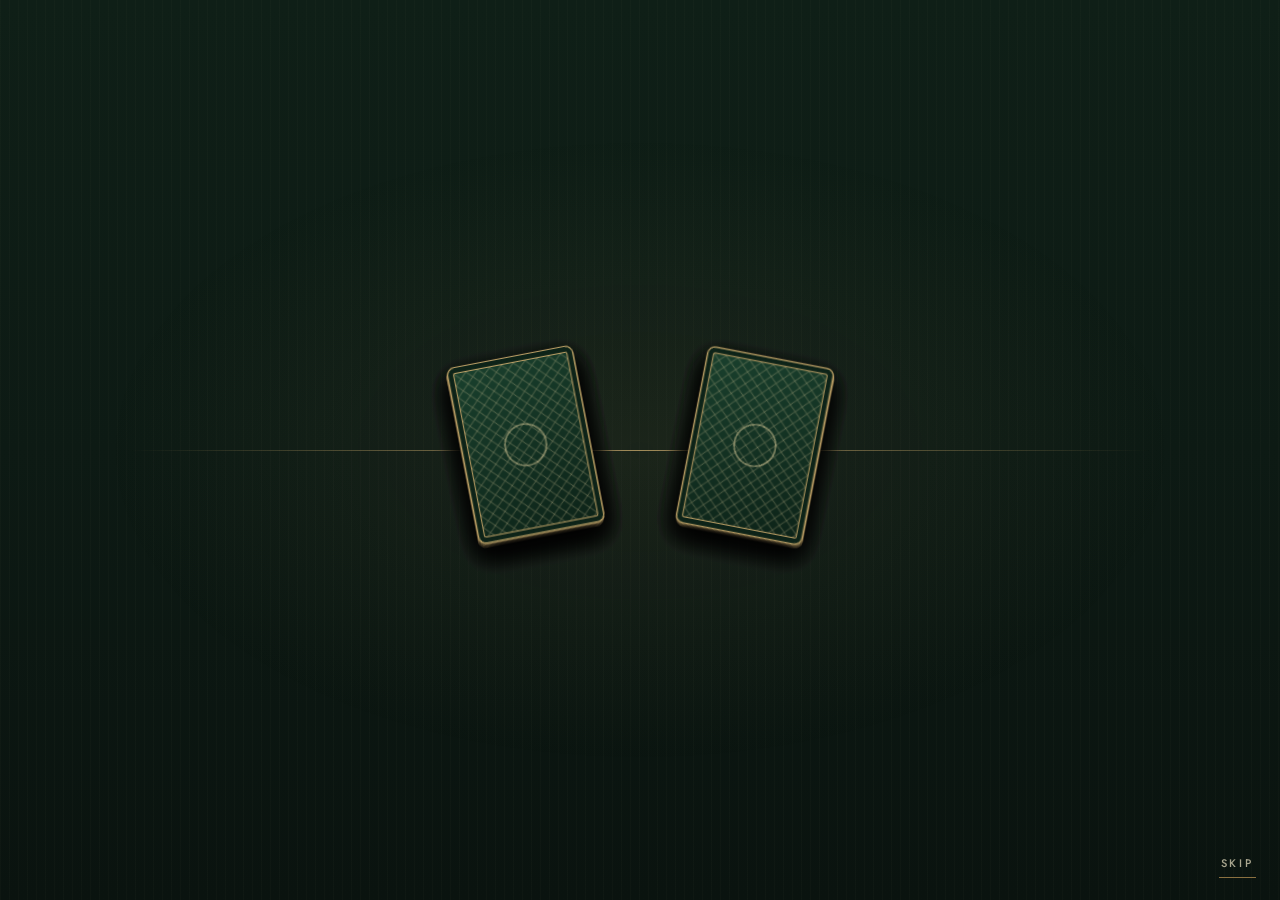
==== commit acac09c4: "Shuffle engine: riffle, four-packet cut, ribbon wave and ace reveal deck.js choreography engine with" ====
--- a/web/index.html
+++ b/web/index.html
@@ -15,6 +15,7 @@
 <link rel="preconnect" href="https://fonts.gstatic.com" crossorigin>
 <link href="https://fonts.googleapis.com/css2?family=Cormorant+Garamond:ital,wght@0,500;0,600;0,700;1,500;1,600&family=Cormorant+SC:wght@500;600;700&family=Jost:wght@400;500;600&display=swap" rel="stylesheet">
 <link rel="stylesheet" href="style.css">
+<script src="deck.js" defer></script>
 <script src="intro.js" defer></script>
 <script src="app.js" defer></script>
 </head>
--- a/web/style.css
+++ b/web/style.css
@@ -330,3 +330,12 @@
 }
 /* Hold the join screen's entrance until the curtains part. */
 .intro-on .join, .intro-on .join * { animation-play-state: paused !important; }
+
+/* ---------- card faces used by the flourishes ---------- */
+.ic-face .pip { font: 600 calc(var(--w) * .5)/1 var(--caps); }
+.ic-face.red { color: #9b1b25; }
+.intro-deck { transform-style: preserve-3d; }
+.ga-ring { position: absolute; border-radius: 50%; pointer-events: none; border: 1px solid rgba(234,215,162,.85);
+  box-shadow: 0 0 22px rgba(234,215,162,.45), inset 0 0 14px rgba(234,215,162,.3); }
+.ga-burst { position: absolute; border-radius: 50%; pointer-events: none;
+  background: radial-gradient(circle, rgba(244,226,170,.55), rgba(194,164,104,.18) 38%, transparent 68%); }
